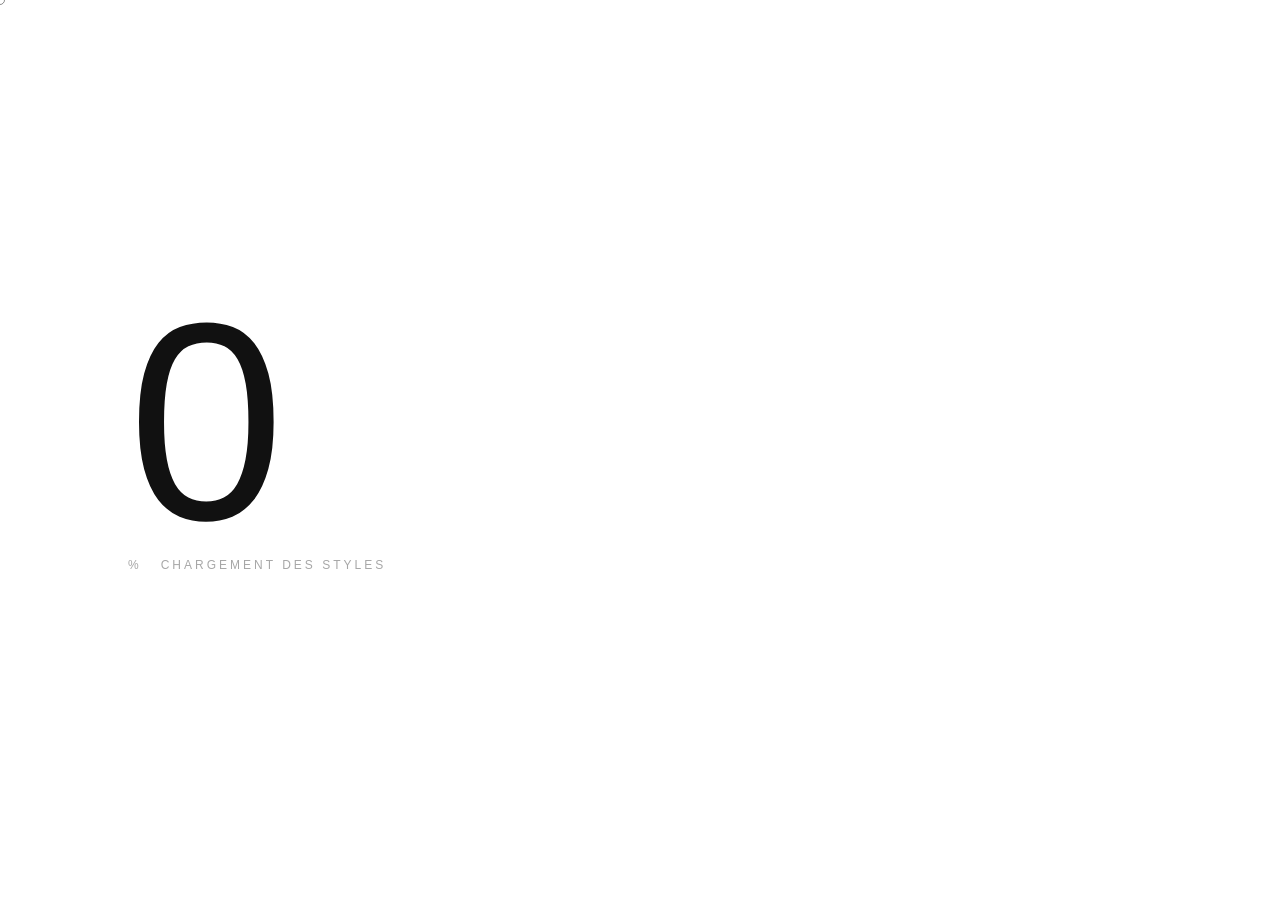
==== _backup_240626/index.html @ 52fded33 "Loading screen 3D : nœuds s'allument pendant preload, transition caméra, bokeh progressif, nettoyage" ====
<!DOCTYPE html>
<html lang="fr">
<head>
  <meta charset="UTF-8">
  <meta name="viewport" content="width=device-width, initial-scale=1.0">
  <title>Atlas du Graphisme</title>
  <link rel="stylesheet" href="style.css">
</head>
<body>

  <div id="ls">
    <div id="ls-pct">0</div>
    <div id="ls-label">%&nbsp;&nbsp;&nbsp;Chargement des styles</div>
    <div id="ls-nom"></div>
  </div>

  <button id="btn-mute" title="Son ambiant">♫</button>
  <button id="btn-theme" title="Thème">&#9680;</button>
  <div id="cursor"></div>
  <div id="bg-typo"><span></span></div>
  <div id="title">Atlas du Graphisme</div>
  <div id="hint">Drag pour orbiter &nbsp;·&nbsp; Scroll pour zoomer &nbsp;·&nbsp; Clic pour explorer</div>
  <div id="nav-dots"></div>
  <div id="labels"></div>
  <div id="timeline">
    <div id="timeline-years"></div>
    <div id="timeline-line"></div>
    <div id="timeline-dots"></div>
    <div id="timeline-marker"><span id="timeline-marker-year"></span><span id="timeline-marker-nom"></span></div>
  </div>

  <div id="lightbox">
    <button id="lb-close">&times;</button>
    <button id="lb-prev">&#8249;</button>
    <img id="lb-img" src="" alt="">
    <button id="lb-next">&#8250;</button>
    <div id="lb-counter"></div>
  </div>

  <script type="importmap">
  {
    "imports": {
      "three": "https://cdn.jsdelivr.net/npm/three@0.165.0/build/three.module.js",
      "three/addons/": "https://cdn.jsdelivr.net/npm/three@0.165.0/examples/jsm/"
    }
  }
  </script>

  <script type="module">
  import * as THREE from 'three';
  import { EffectComposer }  from 'three/addons/postprocessing/EffectComposer.js';
  import { RenderPass }       from 'three/addons/postprocessing/RenderPass.js';
  import { BokehPass }        from 'three/addons/postprocessing/BokehPass.js';
  import { OutputPass }       from 'three/addons/postprocessing/OutputPass.js';
  import { OrbitControls }    from 'three/addons/controls/OrbitControls.js';
  import { CSS3DRenderer, CSS3DObject } from 'three/addons/renderers/CSS3DRenderer.js';

  // ─────────────────────────────────────────────────────────────────
  // DATA — chargée depuis l'API REST
  // Fallback hardcodé utilisé si l'API est inaccessible
  // ─────────────────────────────────────────────────────────────────

  const FALLBACK_CONTENT = {
    'arts-crafts':    { artistes: ['William Morris','Walter Crane','Charles Voysey'],       principes: "Organic motifs, medieval inspiration, decorative typography, rejection of industry." },
    'art-nouveau':    { artistes: ['Alphonse Mucha','Hector Guimard','Gustav Klimt'],       principes: 'Sinuous lines, floral motifs, soft colours, ornate typography.' },
    'futurisme':      { artistes: ['Umberto Boccioni','Giacomo Balla','Filippo Marinetti'], principes: 'Dynamic diagonals, speed lines, fragmented forms, aggressive typography.' },
    'constructivisme':{ artistes: ['El Lissitzky','Alexander Rodchenko','Varvara Stepanova'],principes: 'Red & black, geometric forms, photomontage, propaganda function.' },
    'de-stijl':       { artistes: ['Piet Mondrian','Theo van Doesburg','Gerrit Rietveld'],  principes: 'Primary colours only, horizontal/vertical lines, reduction to essence.' },
    'bauhaus':        { artistes: ['Herbert Bayer','László Moholy-Nagy','Paul Klee','Wassily Kandinsky'], principes: 'Grid, pure geometry, primary colours, sans-serif, form follows function.' },
    'art-deco':       { artistes: ['A.M. Cassandre','Paul Colin','Erté'],                  principes: 'Geometric luxury, symmetry, bold contrast, streamline shapes, rich materials.' },
    'surrealisme':    { artistes: ['Salvador Dalí','René Magritte','Max Ernst','Man Ray'],  principes: 'Dream imagery, unexpected juxtapositions, automatism, subconscious symbolism.' },
    'style-suisse':   { artistes: ['Josef Müller-Brockmann','Armin Hofmann','Emil Ruder','Max Bill'], principes: 'Mathematical grid, Helvetica, photography, generous whitespace, clear hierarchy.' },
    'pop-art':        { artistes: ['Andy Warhol','Roy Lichtenstein','Richard Hamilton'],    principes: 'Saturated colours, Ben-Day dots, thick outlines, everyday subjects, repetition.' },
    'vernacular':     { artistes: ['Milton Glaser','Seymour Chwast','Push Pin Studios'],    principes: 'Eclectic historical references, illustration, humour, emotional directness.' },
    'psychedelique':  { artistes: ['Wes Wilson','Victor Moscoso','Rick Griffin'],           principes: 'Acid colours, warped type, biomorphic shapes, extreme saturation.' },
    'new-wave-typo':  { artistes: ['Wolfgang Weingart','April Greiman','Dan Friedman'],     principes: 'Type as texture, layering, diagonal compositions, deliberate imperfection.' },
    'pixel-art':      { artistes: ['Shigeru Miyamoto','Paul Robertson','Mark Ferrari'],     principes: 'Pixel grid, limited palette, dithering, intentional aliasing.' },
    'postmodernisme': { artistes: ['Wolfgang Weingart','David Carson','Paula Scher','Neville Brody'], principes: 'Layering, mixed typefaces, grid deconstruction, collage, excess, irony.' },
    'memphis':        { artistes: ['Ettore Sottsass','Nathalie Du Pasquier','George Sowden'],principes: 'Bold patterns, clashing colours, playful geometry, anti-functionalism.' },
    'grunge':         { artistes: ['David Carson','Barry Deck','Ed Fella'],                 principes: 'Distressed type, raw textures, photocopier aesthetic, apparent chaos.' },
    'y2k':            { artistes: ['Designers Republic','Joshua Davis'],                    principes: 'Chrome, gradients, lens flare, translucency, techno-optimism.' },
    'skeuomorphisme': { artistes: ['Susan Kare','Jonathan Ive (pre-iOS 7)'],               principes: 'Realistic textures, drop shadows, bevels, real-world metaphors.' },
    'flat-design':    { artistes: ['Jonathan Ive (Apple)','Material Design — Google'],      principes: 'Flat colours, no shadows, geometric icons, bold sans-serif, generous space.' },
    'vaporwave':      { artistes: ['Macintosh Plus','Saint Pepsi','James Ferraro'],         principes: 'Pastel neons, glitch, Roman busts, retro 3D, nostalgic digital.' },
    'brutalisme-web': { artistes: ['Pascal Deville','Hass & Hahn'],                        principes: 'Raw HTML feel, visible structure, system fonts, uncomfortable contrast.' },
  };

  // mapApiData : ajouter niveau
  function mapApiData(apiData) {
    const courants = apiData.map(c => {
      const fb = FALLBACK_CONTENT[c.slug] || {};
      const debut = c.periode?.debut;
      const fin   = c.periode?.fin;
      const periodeStr = debut
        ? (fin ? `${debut} – ${fin}` : `${debut} – présent`)
        : (fb.periode || '');
      return {
        id:          c.slug,
        nom:         c.nom,
        periode:     periodeStr,
        couleur:     c.da?.couleur   || '#888888',
        typographie: c.da?.typo      || '"Helvetica Neue", sans-serif',
        description: c.description_longue || c.description_courte || fb.description || '',
        mots_cles:   (c.mots_cles?.length ? c.mots_cles : fb.mots_cles) || [],
        artistes:    c.artistes   || [],
        principes:   c.key_points || '',
        images:      c.images || [],
        image:       (c.images || [])[0] || null,
        position:    new THREE.Vector3(c.position.x * 1.8, c.position.y * 1.8, c.position.z * 1.58),
        niveau:      c.niveau || 1,
      };
    });

    const edges = [];
    apiData.forEach(c => {
      (c.relations || []).forEach(r => {
        edges.push({ from: c.slug, to: r.cible });
      });
    });

    return { courants, edges };
  }

  // ─────────────────────────────────────────────────────────────────
  // LOADING SCREEN
  // ─────────────────────────────────────────────────────────────────

  const lsEl    = document.getElementById('ls');
  const lsPctEl = document.getElementById('ls-pct');
  const lsNomEl = document.getElementById('ls-nom');
  let   lsProgress = 0;

  // Appliquer le thème mémorisé au loading screen immédiatement
  if (localStorage.getItem('atlas-theme') === 'dark') lsEl.classList.add('dark');

  function setProgress(pct, nom) {
    lsProgress = Math.min(100, Math.round(pct));
    lsPctEl.textContent = lsProgress;
    if (nom !== undefined) {
      lsNomEl.style.opacity = '0';
      setTimeout(() => { lsNomEl.textContent = nom; lsNomEl.style.opacity = '1'; }, 250);
    }
  }

  function hideLoadingScreen(onDone) {
    setProgress(100);
    setTimeout(() => {
      lsEl.classList.add('hidden');
      setTimeout(() => { lsEl.style.display = 'none'; if (onDone) onDone(); }, 900);
    }, 300);
  }

  // Chargement API avec fallback hardcodé minimal
  setProgress(5);
  let _apiData;
  try {
    const res = await fetch('api/courants.php');
    if (!res.ok) throw new Error(`HTTP ${res.status}`);
    _apiData = await res.json();
  } catch (err) {
    console.warn('API inaccessible, mode dégradé :', err.message);
    _apiData = null;
  }
  setProgress(20);

  // Si API KO → on construit un jeu minimal depuis FALLBACK_CONTENT
  // (positions réelles en dur, indispensables pour la 3D)
  const FALLBACK_POSITIONS = {
    'arts-crafts':   [-3, 0.5, 2],   'art-nouveau':   [3, 1, 0],
    'bauhaus':       [0, 0, -4],      'style-suisse':  [-2, -0.5, -8],
    'pop-art':       [4, 1, -7],      'psychedelique': [5, 2, -10],
    'postmodernisme':[2, -1, -13],    'grunge':        [-3, -1.5, -16],
    'flat-design':   [0, 0, -20],     'pixel-art':     [-5, 1.5, -11],
  };
  const FALLBACK_DA = {
    'arts-crafts':   ['#c9a84c','"Georgia", serif'],
    'art-nouveau':   ['#7aab6e','"Palatino Linotype", serif'],
    'bauhaus':       ['#e63946','"Helvetica Neue", sans-serif'],
    'style-suisse':  ['#1d6fa4','"Helvetica Neue", sans-serif'],
    'pop-art':       ['#ffb703','"Impact", sans-serif'],
    'psychedelique': ['#9b5de5','"Trebuchet MS", cursive'],
    'postmodernisme':['#f72585','"Times New Roman", serif'],
    'grunge':        ['#c49a6c','"Courier New", monospace'],
    'flat-design':   ['#00b4d8','"Segoe UI", sans-serif'],
    'pixel-art':     ['#06d6a0','"Courier New", monospace'],
  };
  const FALLBACK_EDGES = [
    ['arts-crafts','art-nouveau'],['arts-crafts','bauhaus'],['art-nouveau','bauhaus'],
    ['bauhaus','style-suisse'],['bauhaus','pop-art'],['bauhaus','pixel-art'],
    ['style-suisse','postmodernisme'],['style-suisse','flat-design'],
    ['pop-art','psychedelique'],['pop-art','postmodernisme'],
    ['psychedelique','postmodernisme'],['postmodernisme','grunge'],
    ['grunge','flat-design'],['postmodernisme','flat-design'],
  ];

  let courants, edges;
  if (_apiData) {
    ({ courants, edges } = mapApiData(_apiData));
  } else {
    courants = Object.entries(FALLBACK_CONTENT).map(([slug, fb]) => {
      const [px, py, pz] = FALLBACK_POSITIONS[slug] || [0,0,0];
      const [couleur, typo] = FALLBACK_DA[slug] || ['#888','sans-serif'];
      return { id: slug, nom: slug, periode: fb.periode, couleur, typographie: typo,
               description: fb.description, mots_cles: fb.mots_cles || [], artistes: fb.artistes,
               principes: fb.principes, images: [], image: null, position: new THREE.Vector3(px, py, pz) };
    });
    edges = FALLBACK_EDGES.map(([from, to]) => ({ from, to }));
  }

  // Preload image_1 de chaque courant — progression 20→65%
  const imageTargets = courants.map(c => ({ nom: c.nom, url: (c.images || [])[0] || null })).filter(t => t.url);
  const imgTotal = imageTargets.length || 1;
  await Promise.all(imageTargets.map((t, i) => new Promise(resolve => {
    const img = new Image();
    img.onload = img.onerror = () => {
      setProgress(20 + ((i + 1) / imgTotal) * 45, t.nom.toUpperCase());
      resolve();
    };
    img.src = t.url;
  })));

  // Preload fichiers audio (ArrayBuffer) — progression 65→100%
  // Stockés dans eraAudioCache pour lecture instantanée au premier clic
  const ERA_FILES = [
    'sounds/1880.wav','sounds/1900.mp3','sounds/1910.mp3','sounds/1930.wav',
    'sounds/1940.mp3','sounds/1950.mp3','sounds/1960.mp3','sounds/1970.mp3',
    'sounds/1980.wav','sounds/1990.wav','sounds/2000.mp3','sounds/2010.wav',
  ];
  const eraAudioCache = {};
  const audioTotal = ERA_FILES.length;
  await Promise.all(ERA_FILES.map((file, i) => {
    const label = file.replace('sounds/', '').replace(/\.\w+$/, '');
    return fetch(file)
      .then(r => r.arrayBuffer())
      .then(ab => {
        eraAudioCache[file] = ab; // ArrayBuffer — sera décodé au premier usage
        setProgress(65 + ((i + 1) / audioTotal) * 35, label);
      })
      .catch(() => setProgress(65 + ((i + 1) / audioTotal) * 35, label));
  }));

  // ─────────────────────────────────────────────────────────────────
  // RENDERER
  // ─────────────────────────────────────────────────────────────────

  const renderer = new THREE.WebGLRenderer({ antialias: true });
  renderer.setPixelRatio(Math.min(window.devicePixelRatio, 2));
  renderer.setSize(window.innerWidth, window.innerHeight);
  renderer.toneMapping = THREE.NoToneMapping;
  renderer.toneMappingExposure = 1;
  document.body.prepend(renderer.domElement);

  const scene = new THREE.Scene();
  scene.background = new THREE.Color(0xffffff);
  scene.fog = new THREE.FogExp2(0xffffff, 0.0093);

  const camera = new THREE.PerspectiveCamera(60, window.innerWidth / window.innerHeight, 0.1, 200);
  camera.position.set(6.75, 5.25, 24.75);

  // ─────────────────────────────────────────────────────────────────
  // ORBIT CONTROLS
  // ─────────────────────────────────────────────────────────────────

  const controls = new OrbitControls(camera, renderer.domElement);
  controls.enableDamping    = true;
  controls.dampingFactor    = 0.06;
  controls.enablePan        = false;
  controls.minDistance      = 2.25;
  controls.maxDistance      = 67;
  controls.autoRotate       = true;
  controls.autoRotateSpeed  = 0.25;
  controls.target.set(0, 0, -9.75);
  controls.update();

  const lerpTarget = new THREE.Vector3(0, 0, -9.75);

  // ─────────────────────────────────────────────────────────────────
  // CSS3D RENDERER (floating image cards)
  // ─────────────────────────────────────────────────────────────────

  const cssRenderer = new CSS3DRenderer();
  cssRenderer.setSize(window.innerWidth, window.innerHeight);
  Object.assign(cssRenderer.domElement.style, {
    position: 'fixed', top: '0', left: '0', pointerEvents: 'none', zIndex: '2'
  });
  document.body.appendChild(cssRenderer.domElement);
  const cssScene = new THREE.Scene();

  // Positions relatives au nœud, tailles en px (CARD_SCALE = 1 unit / 110px)
  const CARD_SCALE = 1 / 110;
  const CARD_OFFSETS = [
    { dx:  1.8,  dy:  0.35, dz:  0.2,  ry: -18, w: 300, h: 190, type: 'image' },
    { dx: -2.2,  dy:  0.6,  dz: -0.3,  ry:  16, w: 185, h: 260, type: 'image' },
    { dx:  0.5,  dy: -1.0,  dz:  0.8,  ry:  -7, w: 250, h: 155, type: 'image' },
    { dx: -0.9,  dy:  1.3,  dz: -1.6,  ry:  12, w: 220, h: 145, type: 'image' },
    { dx:  4.1,  dy: -0.6,  dz: -0.5,  ry: -24, w: 210, h: 290, type: 'image' },
    { dx: -1.8,  dy: -0.9,  dz:  0.35, ry:   0, w: 338, h: 411, type: 'info', res: 3 },
  ];
  let floatingCards = [];
  let cardHitPlanes = [];

  // ─────────────────────────────────────────────────────────────────
  // POST-PROCESSING
  // ─────────────────────────────────────────────────────────────────

  const composer = new EffectComposer(renderer);
  composer.addPass(new RenderPass(scene, camera));

  const bokehPass = new BokehPass(scene, camera, {
    focus:   12.0,
    aperture: 0.0015,
    maxblur:  0.008
  });
  composer.addPass(bokehPass);
  composer.addPass(new OutputPass());

  // ─────────────────────────────────────────────────────────────────
  // NODES
  // ─────────────────────────────────────────────────────────────────

  const nodeMap     = {};
  const nodeMeshes  = [];
  const ringMeshes  = [];

  const nodeGeoN1    = new THREE.BoxGeometry(0.175, 0.175, 0.175);
  const nodeGeoN2    = new THREE.SphereGeometry(0.09, 12, 8);
  const COLOR_DEFAULT = new THREE.Color(0x444444);
  const COLOR_N2      = new THREE.Color(0x666666);
  const COLOR_ACTIVE  = new THREE.Color(0x111111);

  let activeNodeMesh = null;

  courants.forEach(c => {
    const isN2 = c.niveau === 2;
    const geo  = isN2 ? nodeGeoN2 : nodeGeoN1;
    const mat  = new THREE.MeshBasicMaterial({ color: isN2 ? COLOR_N2.clone() : COLOR_DEFAULT.clone(), transparent: true, opacity: 0 });
    const mesh = new THREE.Mesh(geo, mat);
    mesh.position.copy(c.position);
    mesh.scale.setScalar(0);
    mesh.userData = c;
    scene.add(mesh);
    nodeMap[c.id] = mesh;
    nodeMeshes.push(mesh);

    const rInner = isN2 ? 0.10 : 0.17;
    const rOuter = isN2 ? 0.13 : 0.21;
    const ringGeo = new THREE.RingGeometry(rInner, rOuter, 40);
    const ringMat = new THREE.MeshBasicMaterial({ color: new THREE.Color(0x111111), transparent: true, opacity: 0, side: THREE.DoubleSide });
    const ring    = new THREE.Mesh(ringGeo, ringMat);
    ring.position.copy(c.position);
    scene.add(ring);
    ringMeshes.push(ring);
  });

  // ─────────────────────────────────────────────────────────────────
  // EDGES
  // ─────────────────────────────────────────────────────────────────

  const edgeMeshes = [];
  edges.forEach(e => {
    const a = nodeMap[e.from];
    const b = nodeMap[e.to];
    if (!a || !b) return;
    const isSubEdge = a.userData.niveau === 2 || b.userData.niveau === 2;
    const mid = a.position.clone().lerp(b.position, 0.5)
      .add(new THREE.Vector3((Math.random() - 0.5) * 1.8, (Math.random() - 0.5) * 1.2, 0));
    const curve   = new THREE.QuadraticBezierCurve3(a.position, mid, b.position);
    const tubeGeo = new THREE.TubeGeometry(curve, 24, isSubEdge ? 0.006 : 0.012, 6, false);
    const targetOpacity = isSubEdge ? 0.25 : 0.5;
    const tubeMat = new THREE.MeshBasicMaterial({ color: 0x888888, transparent: true, opacity: 0 });
    const edgeMesh = new THREE.Mesh(tubeGeo, tubeMat);
    edgeMesh.userData.targetOpacity = targetOpacity;
    scene.add(edgeMesh);
    edgeMeshes.push(edgeMesh);
  });

  // ─────────────────────────────────────────────────────────────────
  // PARTICLES
  // ─────────────────────────────────────────────────────────────────

  const pCount = 8000;
  const pPos   = new Float32Array(pCount * 3);
  for (let i = 0; i < pCount; i++) {
    pPos[i * 3]     = (Math.random() - 0.5) * 100;
    pPos[i * 3 + 1] = (Math.random() - 0.5) * 70;
    pPos[i * 3 + 2] = (Math.random() - 0.5) * 100;
  }

  const pGeo = new THREE.BufferGeometry();
  pGeo.setAttribute('position', new THREE.BufferAttribute(pPos, 3));
  const pMat = new THREE.PointsMaterial({
    color: 0x555555,
    size: 0.09,
    transparent: true,
    opacity: 0,
    sizeAttenuation: true
  });
  scene.add(new THREE.Points(pGeo, pMat));

  // ─────────────────────────────────────────────────────────────────
  // LABELS
  // ─────────────────────────────────────────────────────────────────

  const labelContainer = document.getElementById('labels');
  const labelEls = [];

  courants.forEach(c => {
    const el = document.createElement('div');
    el.className = 'label3d';
    const year = c.periode ? c.periode.split('–')[0].trim() : null;
    el.textContent = year ? `${c.nom} · ${year}` : c.nom;
    el.style.fontFamily = c.typographie;
    labelContainer.appendChild(el);
    labelEls.push({ el, c });
  });

  function updateLabels() {
    labelEls.forEach(({ el, c }) => {
      const pos = c.position.clone().project(camera);
      if (pos.z > 1) { el.style.opacity = 0; return; }
      const x = (pos.x * 0.5 + 0.5) * window.innerWidth;
      const y = (-pos.y * 0.5 + 0.5) * window.innerHeight;
      el.style.left = x + 'px';
      el.style.top  = (y + 20) + 'px';
      const dist = camera.position.distanceTo(c.position);
      const isActive = activeNodeMesh && activeNodeMesh.userData.id === c.id;
      let opacity;
      if (isActive) {
        opacity = 0.85;
      } else if (c.niveau === 2) {
        opacity = Math.max(0, Math.min(0.55, 1 - (dist - 2) / 8));
      } else {
        // Niveau 1 : toujours lisible, min 0.22
        opacity = Math.max(0.22, Math.min(0.75, 1 - (dist - 3) / 18));
      }
      el.style.opacity = opacity;
      el.style.fontWeight = isActive ? '600' : '';
    });
  }

  // ─────────────────────────────────────────────────────────────────
  // NAV DOTS
  // ─────────────────────────────────────────────────────────────────

  const navDotsEl = document.getElementById('nav-dots');
  courants.forEach((c, i) => {
    const dot = document.createElement('div');
    dot.className = 'nav-dot';
    dot.title = c.nom;
    dot.addEventListener('click', () => { navigateTo(c, nodeMap[c.id]); });
    navDotsEl.appendChild(dot);
  });

  function updateNavDots() {
    let closest = 0, minD = Infinity;
    courants.forEach((c, i) => {
      const d = camera.position.distanceTo(c.position);
      if (d < minD) { minD = d; closest = i; }
    });
    navDotsEl.querySelectorAll('.nav-dot').forEach((dot, i) => {
      dot.classList.toggle('active', i === closest);
    });
  }

  // ─────────────────────────────────────────────────────────────────
  // MINI TIMELINE
  // ─────────────────────────────────────────────────────────────────

  const TL_MIN = 1880, TL_MAX = 2025;
  const tlPct  = y => ((y - TL_MIN) / (TL_MAX - TL_MIN)) * 100;

  const tlYearsEl  = document.getElementById('timeline-years');
  const tlDotsEl   = document.getElementById('timeline-dots');
  const tlMarkerEl = document.getElementById('timeline-marker');
  const tlYearLbl  = document.getElementById('timeline-marker-year');
  const tlNomLbl   = document.getElementById('timeline-marker-nom');

  [1880, 1900, 1920, 1940, 1960, 1980, 2000, 2020].forEach(y => {
    const el = document.createElement('span');
    el.className = 'tl-year';
    el.style.left = tlPct(y) + '%';
    el.textContent = y;
    tlYearsEl.appendChild(el);
  });

  const tlDotMap = {};
  courants.forEach(c => {
    const year = c.periode ? parseInt(c.periode.match(/(\d{4})/)?.[1]) : null;
    if (!year) return;
    const dot = document.createElement('div');
    dot.className = 'tl-dot' + (c.niveau === 2 ? ' sub' : '');
    dot.style.left = tlPct(year) + '%';
    dot.title = `${c.nom} · ${year}`;
    dot.addEventListener('click', () => navigateTo(c, nodeMap[c.id]));
    tlDotsEl.appendChild(dot);
    tlDotMap[c.id] = { dot, year };
  });
  // ─────────────────────────────────────────────────────────────────

  function spawnFloatingCards(c) {
    clearFloatingCards();
    const pos  = c.position;
    const imgs = c.images || [];
    // Orientation de la carte info vers la caméra (yaw uniquement)
    const toCam = camera.position.clone().sub(pos).normalize();
    const camRy = Math.atan2(toCam.x, toCam.z);

    CARD_OFFSETS.forEach((off, i) => {
      const el = document.createElement('div');
      el.className = 'float-card';
      el.style.width  = off.w + 'px';

      if (off.type === 'info') {
        el.style.pointerEvents = 'auto';
        const fic = document.createElement('div');
        fic.className = 'float-info-card';
        fic.style.borderLeftColor = c.couleur;
        const artistesHtml = (c.artistes?.length)
          ? `<div class="fic-label">Artistes</div><div class="fic-artistes">${c.artistes.map(a => `<div>${a}</div>`).join('')}</div>`
          : '';
        const principesHtml = c.principes
          ? `<div class="fic-label">Principes</div><div class="fic-principes">${c.principes}</div>`
          : '';
        fic.innerHTML = `
          <div class="fic-periode">${c.periode || ''}</div>
          <div class="fic-nom" style="font-family:${c.typographie};color:${c.couleur}">${c.nom}</div>
          <div class="fic-bar" style="background:${c.couleur}"></div>
          <div class="fic-desc">${c.description || ''}</div>
          ${artistesHtml}${principesHtml}
        `;
        el.appendChild(fic);
      } else {
        const src = imgs[i] || null;
        // Clics gérés via hit planes THREE.js (voir cardHitPlanes) — plus fiable que CSS3D hit-testing
        el.style.pointerEvents = 'none';
        if (src) {
          const img = document.createElement('img');
          img.src = src;
          el.appendChild(img);
        } else {
          el.style.height = off.h + 'px';
          const inner = document.createElement('div');
          inner.className = 'float-card-inner';
          inner.style.background = `linear-gradient(135deg, ${c.couleur}22 0%, ${c.couleur}07 100%)`;
          inner.style.border     = `1px solid ${c.couleur}30`;
          inner.style.width      = '100%';
          inner.style.height     = '100%';
          const lbl = document.createElement('span');
          lbl.style.cssText = `font-family:${c.typographie};font-size:${8+i}px;letter-spacing:0.45em;text-transform:uppercase;color:${c.couleur};opacity:0.35`;
          lbl.textContent = c.nom;
          inner.appendChild(lbl);
          el.appendChild(inner);
        }
      }

      const obj = new CSS3DObject(el);
      obj.position.set(pos.x + off.dx, pos.y + off.dy, pos.z + off.dz);
      obj.rotation.y    = off.type === 'info' ? camRy : camRy + off.ry * Math.PI / 180;
      obj.scale.setScalar(CARD_SCALE / (off.res || 1));
      obj.userData.baseY = pos.y + off.dy;
      obj.userData.baseX = pos.x + off.dx;
      obj.userData.phase = i * 1.5;
      obj.userData.ampY  = off.type === 'info' ? 0.025 : 0.06 + i * 0.015;
      cssScene.add(obj);
      floatingCards.push(obj);
      // Plan invisible THREE.js pour hit-testing fiable des image cards
      if (off.type !== 'info') {
        const planeGeo = new THREE.PlaneGeometry(off.w * CARD_SCALE, off.h * CARD_SCALE);
        const planeMat = new THREE.MeshBasicMaterial({ visible: false, side: THREE.DoubleSide });
        const plane = new THREE.Mesh(planeGeo, planeMat);
        plane.position.copy(obj.position);
        plane.rotation.y = obj.rotation.y;
        plane.userData.cardImages = imgs;
        plane.userData.cardIndex  = i;
        plane.userData.floatRef   = obj;
        scene.add(plane);
        cardHitPlanes.push(plane);
      }
      setTimeout(() => el.classList.add('visible'), 480 + i * 54);
    });
  }

  function clearFloatingCards() {
    floatingCards.forEach(obj => cssScene.remove(obj));
    floatingCards = [];
    cardHitPlanes.forEach(m => scene.remove(m));
    cardHitPlanes = [];
  }

  // ─────────────────────────────────────────────────────────────────
  // NAVIGATION
  // ─────────────────────────────────────────────────────────────────

  // Smooth orbit target + camera zoom
  const lerpCameraPos = new THREE.Vector3(4, 3, 14);
  let isZooming = false;

  const bgTypoSpan = document.querySelector('#bg-typo span');

  function navigateTo(c, mesh) {
    lerpTarget.copy(c.position);

    // Typo monumentale
    bgTypoSpan.style.fontFamily = c.typographie || 'inherit';
    bgTypoSpan.style.color      = c.couleur || '#111';
    bgTypoSpan.textContent      = c.nom;
    bgTypoSpan.style.opacity    = document.documentElement.dataset.theme === 'dark' ? '0.03' : '0.07';

    // Timeline
    const tlEntry = tlDotMap[c.id];
    if (tlEntry) {
      Object.values(tlDotMap).forEach(e => {
        e.dot.classList.remove('active');
        e.dot.style.background = '';
      });
      tlEntry.dot.classList.add('active');
      tlEntry.dot.style.background   = c.couleur || '#111';
      tlMarkerEl.style.left          = tlPct(tlEntry.year) + '%';
      tlMarkerEl.style.background    = c.couleur || 'rgba(0,0,0,0.35)';
      tlMarkerEl.style.opacity       = '1';
      tlYearLbl.textContent          = tlEntry.year;
      tlYearLbl.style.color          = c.couleur || 'rgba(0,0,0,0.45)';
      tlNomLbl.textContent           = c.nom;
      tlNomLbl.style.color           = c.couleur || 'rgba(0,0,0,0.35)';
    }

    // Désactiver le noeud précédent
    if (activeNodeMesh && activeNodeMesh !== mesh) {
      activeNodeMesh.material.color.set(COLOR_DEFAULT);
      const prevRing = ringMeshes[nodeMeshes.indexOf(activeNodeMesh)];
      if (prevRing) prevRing.material.opacity = 0;
    }

    // Activer le nouveau
    activeNodeMesh = mesh;
    mesh.material.color.set(c.couleur || COLOR_ACTIVE);
    const ring = ringMeshes[nodeMeshes.indexOf(mesh)];
    if (ring) {
      ring.material.color.set(c.couleur || COLOR_ACTIVE);
      ring.material.opacity = 0.2;
    }

    // Position caméra : approche stable — évite les angles extrêmes sur les sauts lointains
    const rawDir = camera.position.clone().sub(c.position);
    const dist   = rawDir.length();
    rawDir.normalize();
    const preferred = new THREE.Vector3(0.2, 0.4, 0.9).normalize();
    const blend     = dist > 8 ? 0.75 : 0.55;
    const finalDir  = rawDir.clone().lerp(preferred, blend).normalize();
    // Garantir une légère élévation — jamais sous le nœud
    if (finalDir.y < 0.15) { finalDir.y = 0.15; finalDir.normalize(); }
    const approachDist = 5.5;
    lerpCameraPos.copy(c.position).addScaledVector(finalDir, approachDist);
    isZooming = true;
    pendingCardCourant = c; // cartes spawnées une fois la caméra arrivée
    clearFloatingCards();   // vider immédiatement les cartes de la sélection précédente

    // ERA AUDIO
    if (audioStarted && !audioMuted) {
      const debutYear = c.periode ? parseInt(c.periode.match(/(\d{4})/)?.[1]) : null;
      if (debutYear) playEraAudio(getEraFile(debutYear));
    }
  }

  // ─────────────────────────────────────────────────────────────────
  // RAYCASTER
  // ─────────────────────────────────────────────────────────────────

  const raycaster    = new THREE.Raycaster();
  const mouse        = new THREE.Vector2();
  const cursorEl     = document.getElementById('cursor');
  let   cursorX = 0, cursorY = 0;

  // Curseur personnalisé
  window.addEventListener('mousemove', e => {
    cursorX = e.clientX;
    cursorY = e.clientY;
    cursorEl.style.left = cursorX + 'px';
    cursorEl.style.top  = cursorY + 'px';

    mouse.x = (e.clientX / window.innerWidth)  * 2 - 1;
    mouse.y = -(e.clientY / window.innerHeight) * 2 + 1;
    raycaster.setFromCamera(mouse, camera);
    const hits = raycaster.intersectObjects(nodeMeshes);
    if (hits.length > 0) {
      const col = hits[0].object.userData.couleur || '#111';
      cursorEl.style.width       = '16px';
      cursorEl.style.height      = '16px';
      cursorEl.style.background  = col;
      cursorEl.style.borderColor = col;
      cursorEl.style.opacity     = '0.85';
    } else {
      cursorEl.style.width       = '10px';
      cursorEl.style.height      = '10px';
      cursorEl.style.background  = 'transparent';
      cursorEl.style.borderColor = document.documentElement.dataset.theme === 'dark' ? 'rgba(255,255,255,0.45)' : 'rgba(0,0,0,0.5)';
      cursorEl.style.opacity     = '1';
    }
  });

  function addStopAutoRotate() {
    renderer.domElement.addEventListener('pointerdown', () => { controls.autoRotate = false; }, { once: true });
  }
  addStopAutoRotate();

  let pointerMoved = false;
  let pointerDownX = 0, pointerDownY = 0;
  window.addEventListener('pointerdown', e => { pointerMoved = false; pointerDownX = e.clientX; pointerDownY = e.clientY; });
  window.addEventListener('pointermove', e => {
    if (e.buttons > 0) {
      const dx = e.clientX - pointerDownX;
      const dy = e.clientY - pointerDownY;
      if (Math.sqrt(dx * dx + dy * dy) > 5) pointerMoved = true;
    }
  });

  window.addEventListener('click', e => {
    // Ignorer les clics sur les éléments UI (boutons, timeline, nav-dots)
    if (e.target.closest('#btn-mute, #btn-theme, #timeline, #nav-dots, #lightbox, #ls')) return;
    if (pointerMoved) return;
    mouse.x = (e.clientX / window.innerWidth)  * 2 - 1;
    mouse.y = -(e.clientY / window.innerHeight) * 2 + 1;
    raycaster.setFromCamera(mouse, camera);

    // Hit planes des image cards — plus fiable que CSS3D hit-testing
    const cardHits = raycaster.intersectObjects(cardHitPlanes);
    if (cardHits.length > 0) {
      const { cardImages, cardIndex } = cardHits[0].object.userData;
      openLightbox(cardImages, cardIndex);
      return;
    }

    const hits = raycaster.intersectObjects(nodeMeshes);
    if (hits.length > 0) {
      const mesh = hits[0].object;
      const c = mesh.userData;
      if (c && c.nom) { navigateTo(c, mesh); }
    } else {
      deselect();
    }
  });

  function deselect() {
    clearFloatingCards();
    pendingCardCourant = null;
    stopEraAudio();
    if (activeNodeMesh) {
      const isN2 = activeNodeMesh.userData.niveau === 2;
      activeNodeMesh.material.color.set(isN2 ? COLOR_N2 : COLOR_DEFAULT);
      const prevRing = ringMeshes[nodeMeshes.indexOf(activeNodeMesh)];
      if (prevRing) prevRing.material.opacity = 0;
      activeNodeMesh = null;
    }
    bgTypoSpan.style.opacity = '0';
    tlMarkerEl.style.opacity = '0';
    Object.values(tlDotMap).forEach(e => { e.dot.classList.remove('active'); e.dot.style.background = ''; });
  }

  function resetView() {
    clearFloatingCards();
    stopEraAudio();
    if (activeNodeMesh) {
      const isN2 = activeNodeMesh.userData.niveau === 2;
      activeNodeMesh.material.color.set(isN2 ? COLOR_N2 : COLOR_DEFAULT);
      const prevRing = ringMeshes[nodeMeshes.indexOf(activeNodeMesh)];
      if (prevRing) prevRing.material.opacity = 0;
      activeNodeMesh = null;
    }
    lerpTarget.set(0, 0, -9.75);
    lerpCameraPos.set(6.75, 5.25, 24.75);
    isZooming = true;
    controls.autoRotate = true;
    addStopAutoRotate();
    bgTypoSpan.style.opacity = '0';
    tlMarkerEl.style.opacity = '0';
    Object.values(tlDotMap).forEach(e => { e.dot.classList.remove('active'); e.dot.style.background = ''; });
  }

  window.addEventListener('keydown', e => {
    if (e.key === 'Escape') {
      if (lightboxEl.classList.contains('active')) { closeLightbox(); return; }
      deselect();
    }
    if (lightboxEl.classList.contains('active')) {
      if (e.key === 'ArrowLeft')  { lbPrev.click(); }
      if (e.key === 'ArrowRight') { lbNext.click(); }
    }
  });

  // ─────────────────────────────────────────────────────────────────
  // LIGHTBOX
  // ─────────────────────────────────────────────────────────────────

  let lbImages = [];
  let lbIndex  = 0;

  const lightboxEl = document.getElementById('lightbox');
  const lbImgEl    = document.getElementById('lb-img');
  const lbCounter  = document.getElementById('lb-counter');
  const lbClose    = document.getElementById('lb-close');
  const lbPrev     = document.getElementById('lb-prev');
  const lbNext     = document.getElementById('lb-next');

  function openLightbox(images, startIndex) {
    lbImages = (images || []).filter(Boolean);
    if (lbImages.length === 0) return;
    lbIndex = Math.min(startIndex, lbImages.length - 1);
    updateLbImage();
    lightboxEl.classList.add('active');
  }

  function closeLightbox() {
    lightboxEl.classList.remove('active');
  }

  function updateLbImage() {
    lbImgEl.src = lbImages[lbIndex];
    lbCounter.textContent = lbImages.length > 1 ? `${lbIndex + 1}  /  ${lbImages.length}` : '';
    lbPrev.style.visibility = lbImages.length > 1 ? 'visible' : 'hidden';
    lbNext.style.visibility = lbImages.length > 1 ? 'visible' : 'hidden';
  }

  lbClose.addEventListener('click', closeLightbox);
  lightboxEl.addEventListener('click', e => { if (e.target === lightboxEl) closeLightbox(); });
  lbPrev.addEventListener('click', e => {
    e.stopPropagation();
    lbIndex = (lbIndex - 1 + lbImages.length) % lbImages.length;
    updateLbImage();
  });
  lbNext.addEventListener('click', e => {
    e.stopPropagation();
    lbIndex = (lbIndex + 1) % lbImages.length;
    updateLbImage();
  });

  // ─────────────────────────────────────────────────────────────────
  // DARK THEME
  // ─────────────────────────────────────────────────────────────────

  const THEME = {
    light: { bg: 0xffffff, fog: 0xffffff, node: 0x444444, nodeN2: 0x666666, tube: 0x555555, part: 0x444444 },
    dark:  { bg: 0x000000, fog: 0x000000, node: 0x2a2a2a, nodeN2: 0x3a3a3a, tube: 0x1a1a1a, part: 0x333333 },
  };

  function setTheme(isDark) {
    const t = isDark ? THEME.dark : THEME.light;
    document.documentElement.dataset.theme = isDark ? 'dark' : '';
    scene.background.set(t.bg);
    scene.fog.color.set(t.fog);
    COLOR_DEFAULT.set(t.node);
    COLOR_N2.set(t.nodeN2);
    nodeMeshes.forEach(mesh => {
      if (mesh !== activeNodeMesh) {
        mesh.material.color.set(mesh.userData.niveau === 2 ? t.nodeN2 : t.node);
      }
    });
    const tubeOpacityScale = isDark ? 0.45 : 1;
    edgeMeshes.forEach(m => {
      m.material.color.set(t.tube);
      m.material.opacity = m.userData.targetOpacity * tubeOpacityScale;
    });
    pMat.color.set(t.part);
    btnTheme.textContent = isDark ? '○' : '◐';
    localStorage.setItem('atlas-theme', isDark ? 'dark' : 'light');
  }

  const btnTheme = document.getElementById('btn-theme');
  btnTheme.addEventListener('click', () => {
    setTheme(document.documentElement.dataset.theme !== 'dark');
  });

  // Init depuis localStorage
  if (localStorage.getItem('atlas-theme') === 'dark') setTheme(true);

  // ─────────────────────────────────────────────────────────────────
  // AUDIO — contexte + mute (son par ère, pas de synthé global)
  // ─────────────────────────────────────────────────────────────────

  let audioCtx     = null;
  let audioStarted = false;
  let audioMuted   = false;
  const btnMute    = document.getElementById('btn-mute');

  function startAudio() {
    if (audioStarted) return;
    audioStarted = true;
    audioCtx = new (window.AudioContext || window.webkitAudioContext)();
    if (audioCtx.state === 'suspended') audioCtx.resume();
  }

  function toggleMute() {
    if (!audioStarted) startAudio(); // toujours démarrer si pas encore fait
    audioMuted = !audioMuted;
    if (eraGainNode) {
      eraGainNode.gain.linearRampToValueAtTime(
        audioMuted ? 0 : 0.65, audioCtx.currentTime + 0.6
      );
    }
    btnMute.classList.toggle('muted', audioMuted);
    btnMute.textContent = audioMuted ? '♪' : '♫';
  }

  btnMute.addEventListener('click', toggleMute);
  // Démarrer l'AudioContext sur tout premier clic dans la page
  document.addEventListener('pointerdown', () => {
    if (!audioStarted) startAudio();
  }, { once: true });

  // ─────────────────────────────────────────────────────────────────
  // ERA AUDIO — crossfade par tranche temporelle
  // ─────────────────────────────────────────────────────────────────

  const ERA_BUCKETS = [
    { from: 1850, to: 1900, file: 'sounds/1880.wav'  },
    { from: 1900, to: 1910, file: 'sounds/1900.mp3'  },
    { from: 1910, to: 1920, file: 'sounds/1910.mp3'  },
    { from: 1920, to: 1940, file: 'sounds/1930.wav'  }, // pas de fichier 1920
    { from: 1940, to: 1950, file: 'sounds/1940.mp3'  },
    { from: 1950, to: 1960, file: 'sounds/1950.mp3'  },
    { from: 1960, to: 1970, file: 'sounds/1960.mp3'  },
    { from: 1970, to: 1980, file: 'sounds/1970.mp3'  },
    { from: 1980, to: 1990, file: 'sounds/1980.wav'  },
    { from: 1990, to: 2000, file: 'sounds/1990.wav'  },
    { from: 2000, to: 2010, file: 'sounds/2000.mp3'  },
    { from: 2010, to: 2030, file: 'sounds/2010.wav'  },
  ];

  let eraSource      = null;
  let eraGainNode    = null;
  let currentEraFile = null;

  function getEraFile(debutYear) {
    const b = ERA_BUCKETS.find(e => debutYear >= e.from && debutYear < e.to);
    return b ? b.file : null;
  }

  async function loadEraBuffer(url) {
    if (eraAudioCache[url] instanceof AudioBuffer) return eraAudioCache[url];
    // Si préchargé comme ArrayBuffer, décoder maintenant
    if (eraAudioCache[url] instanceof ArrayBuffer) {
      const decoded = await audioCtx.decodeAudioData(eraAudioCache[url].slice(0));
      eraAudioCache[url] = decoded;
      return decoded;
    }
    // Fallback : fetch à la volée
    const res = await fetch(url);
    const ab  = await res.arrayBuffer();
    const decoded = await audioCtx.decodeAudioData(ab);
    eraAudioCache[url] = decoded;
    return decoded;
  }

  function stopEraAudio(duration = 1.8) {
    if (!eraGainNode || !audioCtx) return;
    currentEraFile = null;
    eraGainNode.gain.linearRampToValueAtTime(0, audioCtx.currentTime + duration);
    const g = eraGainNode, s = eraSource;
    setTimeout(() => { try { s?.stop(); } catch(e) {} }, (duration + 0.1) * 1000);
    eraGainNode = null; eraSource = null;
  }

  async function playEraAudio(file) {
    if (!audioCtx || audioMuted) return;
    if (file === currentEraFile) return;
    stopEraAudio(1.5);
    if (!file) return;
    currentEraFile = file;
    try {
      console.log('[era] loading:', file);
      const buffer = await loadEraBuffer(file);
      if (currentEraFile !== file) return; // changé pendant le chargement
      console.log('[era] playing:', file, 'duration:', buffer.duration.toFixed(1) + 's');
      eraGainNode = audioCtx.createGain();
      eraGainNode.gain.setValueAtTime(0, audioCtx.currentTime);
      eraGainNode.gain.linearRampToValueAtTime(0.65, audioCtx.currentTime + 2);
      eraGainNode.connect(audioCtx.destination);
      eraSource = audioCtx.createBufferSource();
      eraSource.buffer = buffer;
      eraSource.loop   = true;
      eraSource.connect(eraGainNode);
      eraSource.start();
    } catch(err) {
      console.warn('[era] load failed:', err);
      currentEraFile = null;
    }
  }

  // ─────────────────────────────────────────────────────────────────
  // INTRO ANIMATION
  // ─────────────────────────────────────────────────────────────────

  let introActive = false;
  const INTRO_DURATION     = 2.8;
  const INTRO_NODE_STAGGER = 1.6; // fenêtre totale de stagger des nœuds

  let pendingCardCourant = null; // courant en attente d'affichage de cartes

  // Masquer l'UI pendant l'intro
  document.getElementById('title').style.opacity    = '0';
  document.getElementById('hint').style.opacity     = '0';
  document.getElementById('timeline').style.opacity = '0';

  function tickIntro(elapsed) {
    // Nœuds : apparition staggerée
    courants.forEach((c, i) => {
      const mesh      = nodeMap[c.id];
      const nodeStart = 0.1 + (i / courants.length) * INTRO_NODE_STAGGER;
      const delta     = elapsed - nodeStart;
      if (delta <= 0) return;
      const p = Math.min(1, delta / 0.45);
      mesh.material.opacity = p;
      mesh.scale.setScalar(p < 1 ? 0.4 + p * 0.6 : 1);
    });

    // Arêtes : fade in global
    const edgeP = Math.min(1, Math.max(0, (elapsed - 0.8) / 1.2));
    edgeMeshes.forEach(m => { m.material.opacity = m.userData.targetOpacity * edgeP; });

    // Particules
    pMat.opacity = 0.8 * Math.min(1, Math.max(0, (elapsed - 0.6) / 1.5));

    // Fin de l'intro
    if (elapsed >= INTRO_DURATION) {
      introActive = false;
      courants.forEach(c => {
        nodeMap[c.id].material.opacity = 1;
        nodeMap[c.id].scale.setScalar(1);
      });
      edgeMeshes.forEach(m => { m.material.opacity = m.userData.targetOpacity; });
      pMat.opacity = 0.8;
      const titleEl    = document.getElementById('title');
      const hintEl     = document.getElementById('hint');
      const timelineEl = document.getElementById('timeline');
      titleEl.style.transition    = 'opacity 1s ease';
      hintEl.style.transition     = 'opacity 1s ease 0.4s';
      timelineEl.style.transition = 'opacity 1s ease 0.6s';
      titleEl.style.opacity    = '1';
      hintEl.style.opacity     = '1';
      timelineEl.style.opacity = '1';
    }
  }

  // ─────────────────────────────────────────────────────────────────
  // ANIMATE
  // ─────────────────────────────────────────────────────────────────

  const clock = new THREE.Clock();

  function animate() {
    requestAnimationFrame(animate);
    const t = clock.getElapsedTime();

    if (introActive) tickIntro(t);

    // Mise à jour focus Bokeh selon distance au nœud actif
    if (activeNodeMesh) {
      const dist = camera.position.distanceTo(activeNodeMesh.position);
      bokehPass.uniforms['focus'].value += (dist - bokehPass.uniforms['focus'].value) * 0.05;
    }
    // Zoom vers le noeud actif — cartes spawnées à l'arrivée
    if (isZooming) {
      camera.position.lerp(lerpCameraPos, 0.03);
      if (camera.position.distanceTo(lerpCameraPos) < 0.25) {
        isZooming = false;
        if (pendingCardCourant) {
          spawnFloatingCards(pendingCardCourant);
          pendingCardCourant = null;
        }
      }
    }

    // Smooth orbit target
    controls.target.lerp(lerpTarget, 0.05);
    controls.update();

    // Face rings toward camera
    ringMeshes.forEach(r => r.lookAt(camera.position));

    // Pulse uniquement sur le noeud actif (hors intro)
    if (!introActive) {
      nodeMeshes.forEach((m, i) => {
        if (m === activeNodeMesh) {
          const s = 1 + 0.1 * Math.sin(t * 2 + i * 0.9);
          m.scale.setScalar(s);
        } else {
          m.scale.setScalar(1);
        }
      });
    }

    // Float cards idle animation
    floatingCards.forEach(obj => {
      obj.position.y = obj.userData.baseY + Math.sin(t * 0.7 + obj.userData.phase) * obj.userData.ampY;
      obj.position.x = obj.userData.baseX + Math.sin(t * 0.4 + obj.userData.phase + 2) * obj.userData.ampY * 0.4;
    });
    // Sync hit planes avec l'animation flottante
    cardHitPlanes.forEach(plane => {
      const ref = plane.userData.floatRef;
      if (ref) { plane.position.x = ref.position.x; plane.position.y = ref.position.y; }
    });

    updateLabels();
    updateNavDots();
    composer.render();
    cssRenderer.render(cssScene, camera);
  }

  // Démarrer la scène 3D après le loading screen
  hideLoadingScreen(() => {
    clock.start(); // reset le clock pour que l'intro parte de 0
    introActive = true;
    animate();
  });

  // ─────────────────────────────────────────────────────────────────
  // RESIZE
  // ─────────────────────────────────────────────────────────────────

  window.addEventListener('resize', () => {
    camera.aspect = window.innerWidth / window.innerHeight;
    camera.updateProjectionMatrix();
    renderer.setSize(window.innerWidth, window.innerHeight);
    composer.setSize(window.innerWidth, window.innerHeight);
    cssRenderer.setSize(window.innerWidth, window.innerHeight);
  });

  </script>
</body>
</html>
---- _backup_240626/style.css ----
:root {
  --bg:       #fff;
  --fg:       #111;
  --fg-hi:    rgba(0,0,0,0.75);
  --fg-mid:   rgba(0,0,0,0.45);
  --fg-lo:    rgba(0,0,0,0.35);
  --fg-faint: rgba(0,0,0,0.22);
  --card-bg:  rgba(255,255,255,0.96);
  --lb-bg:    rgba(255,255,255,0.18);
}

[data-theme="dark"] {
  --bg:       #000;
  --fg:       #d0d0d0;
  --fg-hi:    rgba(255,255,255,0.75);
  --fg-mid:   rgba(255,255,255,0.45);
  --fg-lo:    rgba(255,255,255,0.28);
  --fg-faint: rgba(255,255,255,0.1);
  --card-bg:  rgba(10,10,10,0.97);
  --lb-bg:    rgba(0,0,0,0.55);
}

*, *::before, *::after { margin: 0; padding: 0; box-sizing: border-box; }

body {
  background: var(--bg);
  overflow: hidden;
  font-family: 'Helvetica Neue', Helvetica, Arial, sans-serif;
  color: var(--fg);
  cursor: none;
}

canvas { display: block; cursor: none; }

/* ── LOADING SCREEN ── */
#ls {
  position: fixed;
  inset: 0;
  background: #fff;
  z-index: 9999;
  display: flex;
  flex-direction: column;
  justify-content: center;
  padding: 0 10vw;
  transition: opacity 0.9s ease;
}
#ls.dark { background: #000; }
#ls.dark #ls-pct { color: #fff; }
#ls.dark #ls-label { color: rgba(255,255,255,0.35); }
#ls.dark #ls-nom { color: rgba(255,255,255,0.2); }
#ls.hidden { opacity: 0; pointer-events: none; }

#ls-pct {
  font-size: 22vw;
  font-weight: 100;
  line-height: 0.85;
  letter-spacing: -0.04em;
  color: #111;
  font-family: 'Helvetica Neue', Helvetica, Arial, sans-serif;
}
#ls-label {
  font-size: 12px;
  color: rgba(0,0,0,0.35);
  letter-spacing: 0.25em;
  text-transform: uppercase;
  margin-top: 16px;
}
#ls-nom {
  font-size: 11px;
  color: rgba(0,0,0,0.2);
  letter-spacing: 0.4em;
  text-transform: uppercase;
  margin-top: 10px;
  min-height: 16px;
  transition: opacity 0.3s ease;
}

/* ── MUTE ── */
#btn-mute {
  position: fixed;
  top: 36px;
  right: 40px;
  font-size: 20px;
  background: none;
  border: none;
  color: var(--fg-mid);
  opacity: 0.4;
  z-index: 10;
  transition: opacity 0.3s ease;
  padding: 0;
  line-height: 1;
}

#btn-mute:hover { opacity: 0.75; }
#btn-mute.muted  { opacity: 0.2; }

#btn-theme {
  position: fixed;
  top: 36px;
  right: 78px;
  font-size: 20px;
  background: none;
  border: none;
  color: var(--fg-mid);
  opacity: 0.4;
  z-index: 10;
  transition: opacity 0.3s ease;
  padding: 0;
  line-height: 1;
}
#btn-theme:hover { opacity: 0.75; }

/* ── CURSEUR ── */
#cursor {
  position: fixed;
  width: 10px;
  height: 10px;
  border-radius: 50%;
  border: 1.5px solid var(--fg-mid);
  background: transparent;
  pointer-events: none;
  z-index: 9999;
  transform: translate(-50%, -50%);
  transition: border-color 0.3s ease, background 0.3s ease, transform 0.15s ease, width 0.15s ease, height 0.15s ease;
  will-change: left, top;
}

/* ── BG TYPO ── */
#bg-typo {
  position: fixed;
  inset: 0;
  display: flex;
  align-items: flex-end;
  justify-content: center;
  pointer-events: none;
  z-index: 1;
  overflow: hidden;
}

#bg-typo span {
  font-size: 16vw;
  font-weight: 700;
  text-transform: uppercase;
  letter-spacing: -0.02em;
  white-space: nowrap;
  opacity: 0;
  color: var(--fg);
  transition: opacity 0.8s ease, color 1s ease;
  user-select: none;
  line-height: 1;
}

/* ── TITLE ── */
#title {
  position: fixed;
  top: 36px;
  left: 5%;
  transform: translateX(0);
  font-size: 12px;
  font-weight: 900;
  letter-spacing: 0;
  text-transform: uppercase;
  color: var(--fg-lo);
  pointer-events: none;
  z-index: 10;
}

#hint {
  position: fixed;
  top: 60px;
  left: 5%;
  transform: translateX(0);
  font-size: 9px;
  letter-spacing: 0.35em;
  text-transform: uppercase;
  color: var(--fg-faint);
  pointer-events: none;
  z-index: 10;
}

/* ── TIMELINE ── */
#timeline {
  position: fixed;
  bottom: 36px;
  left: 12%;
  right: 12%;
  height: 60px;
  pointer-events: none;
  z-index: 10;
}

#timeline-line {
  position: absolute;
  bottom: 20px;
  left: 0;
  right: 0;
  height: 1px;
  background: var(--fg-faint);
}

#timeline-years {
  position: absolute;
  bottom: 0;
  left: 0;
  right: 0;
}

.tl-year {
  position: absolute;
  font-size: 7px;
  letter-spacing: 0.28em;
  color: var(--fg-faint);
  transform: translateX(-50%);
  bottom: 0;
  user-select: none;
}

#timeline-dots {
  position: absolute;
  inset: 0;
  pointer-events: auto;
}

/* niveau 1 — sous la ligne */
.tl-dot {
  position: absolute;
  width: 7px;
  height: 7px;
  bottom: 12px;
  border-radius: 50%;
  background: var(--fg-faint);
  transform: translateX(-50%);
  transition: background 0.4s ease, transform 0.3s ease;
}

.tl-dot:hover {
  transform: translateX(-50%) scale(2.5);
  background: var(--fg-mid);
}

/* niveau 2 — au-dessus de la ligne */
.tl-dot.sub {
  width: 5px;
  height: 5px;
  bottom: 23px;
  opacity: 0.6;
}

.tl-dot.active {
  transform: translateX(-50%) scale(2.2);
}

#timeline-marker {
  position: absolute;
  bottom: 14px;
  width: 1px;
  height: 26px;
  background: var(--fg-lo);
  transform: translateX(-50%);
  opacity: 0;
  transition: left 0.65s cubic-bezier(0.25, 0.46, 0.45, 0.94), background 0.5s ease, opacity 0.4s ease;
}

#timeline-marker-year {
  position: absolute;
  top: -16px;
  left: 50%;
  transform: translateX(-50%);
  font-size: 7px;
  letter-spacing: 0.25em;
  white-space: nowrap;
  color: var(--fg-mid);
  transition: color 0.5s ease;
}

#timeline-marker-nom {
  position: absolute;
  top: calc(100% + 5px);
  left: 50%;
  transform: translateX(-50%);
  font-size: 7px;
  letter-spacing: 0.18em;
  white-space: nowrap;
  text-transform: uppercase;
  color: var(--fg-lo);
  transition: color 0.5s ease;
}

/* ── LIGHTBOX ── */
#lightbox {
  position: fixed;
  inset: 0;
  background: var(--lb-bg);
  backdrop-filter: blur(24px);
  -webkit-backdrop-filter: blur(24px);
  z-index: 500;
  display: flex;
  align-items: center;
  justify-content: center;
  opacity: 0;
  pointer-events: none;
  transition: opacity 0.3s ease;
}

#lightbox.active {
  opacity: 1;
  pointer-events: auto;
}

#lb-img {
  width: 80vw;
  height: 80vh;
  object-fit: contain;
  border-radius: 2px;
  display: block;
}

#lb-close {
  position: absolute;
  top: 32px;
  right: 40px;
  font-size: 28px;
  background: none;
  border: none;
  color: var(--fg-mid);
  line-height: 1;
  padding: 8px;
  transition: color 0.2s;
}

#lb-close:hover { color: var(--fg); }

#lb-prev, #lb-next {
  position: absolute;
  top: 50%;
  transform: translateY(-50%);
  font-size: 42px;
  background: none;
  border: none;
  color: var(--fg-lo);
  padding: 20px;
  transition: color 0.2s;
  line-height: 1;
}

#lb-prev { left: 32px; }
#lb-next { right: 32px; }
#lb-prev:hover, #lb-next:hover { color: var(--fg); }

#lb-counter {
  position: absolute;
  bottom: 32px;
  left: 50%;
  transform: translateX(-50%);
  font-size: 8px;
  letter-spacing: 0.35em;
  color: var(--fg-lo);
  text-transform: uppercase;
}

.nav-dot {
  width: 4px;
  height: 4px;
  border-radius: 50%;
  background: var(--fg-faint);
  cursor: pointer;
  transition: background 0.3s, transform 0.3s;
}

.nav-dot:hover { background: var(--fg-mid); }
.nav-dot.active { background: var(--fg); transform: scale(1.8); }

/* ── FLOAT INFO CARD ── */
.float-info-card {
  width: 100%;
  height: auto;
  box-sizing: border-box;
  background: var(--card-bg);
  border-left: 6px solid #888;
  padding: 36px 39px 30px;
  overflow: visible;
  display: flex;
  flex-direction: column;
}

.fic-periode {
  font-size: 16px;
  letter-spacing: 0.45em;
  text-transform: uppercase;
  color: var(--fg-lo);
  margin-bottom: 15px;
  flex-shrink: 0;
}

.fic-nom {
  font-size: 29px;
  font-weight: 300;
  line-height: 1.1;
  margin-bottom: 21px;
  letter-spacing: -0.01em;
  flex-shrink: 0;
}

.fic-bar {
  width: 42px;
  height: 6px;
  margin-bottom: 24px;
  flex-shrink: 0;
}

.fic-desc {
  font-size: 18px;
  line-height: 1.6;
  color: var(--fg-mid);
  margin-bottom: 21px;
  flex-shrink: 0;
}

.fic-label {
  font-size: 15px;
  letter-spacing: 0.4em;
  text-transform: uppercase;
  color: var(--fg-lo);
  margin-bottom: 12px;
  margin-top: 18px;
  flex-shrink: 0;
}

.fic-artistes {
  font-size: 16px;
  line-height: 1.8;
  color: var(--fg-mid);
  flex-shrink: 0;
}

.fic-principes {
  font-size: 16px;
  line-height: 1.6;
  color: var(--fg);
  font-style: normal;
  flex-shrink: 0;
}

/* ── LABELS 3D ── */
#labels {
  position: fixed;
  top: 0;
  left: 0;
  pointer-events: none;
  z-index: 5;
}

.label3d {
  position: absolute;
  font-size: 10px;
  letter-spacing: 0.3em;
  text-transform: uppercase;
  white-space: nowrap;
  transform: translateX(-50%);
  color: var(--fg-mid);
  transition: opacity 0.4s;
}

/* ── FLOATING CARDS ── */
.float-card {
  overflow: hidden;
  border-radius: 2px;
  opacity: 0;
  transform: scale(0.92);
  transition: opacity 0.36s ease, transform 0.36s ease;
  box-shadow: 0 6px 28px var(--fg-faint);
}

.float-card.visible { opacity: 1; transform: scale(1); }

.float-card img {
  width: 100%;
  height: auto;
  display: block;
  pointer-events: none;
  user-select: none;
}

.float-card-inner {
  width: 100%;
  height: 100%;
  display: flex;
  align-items: center;
  justify-content: center;
}
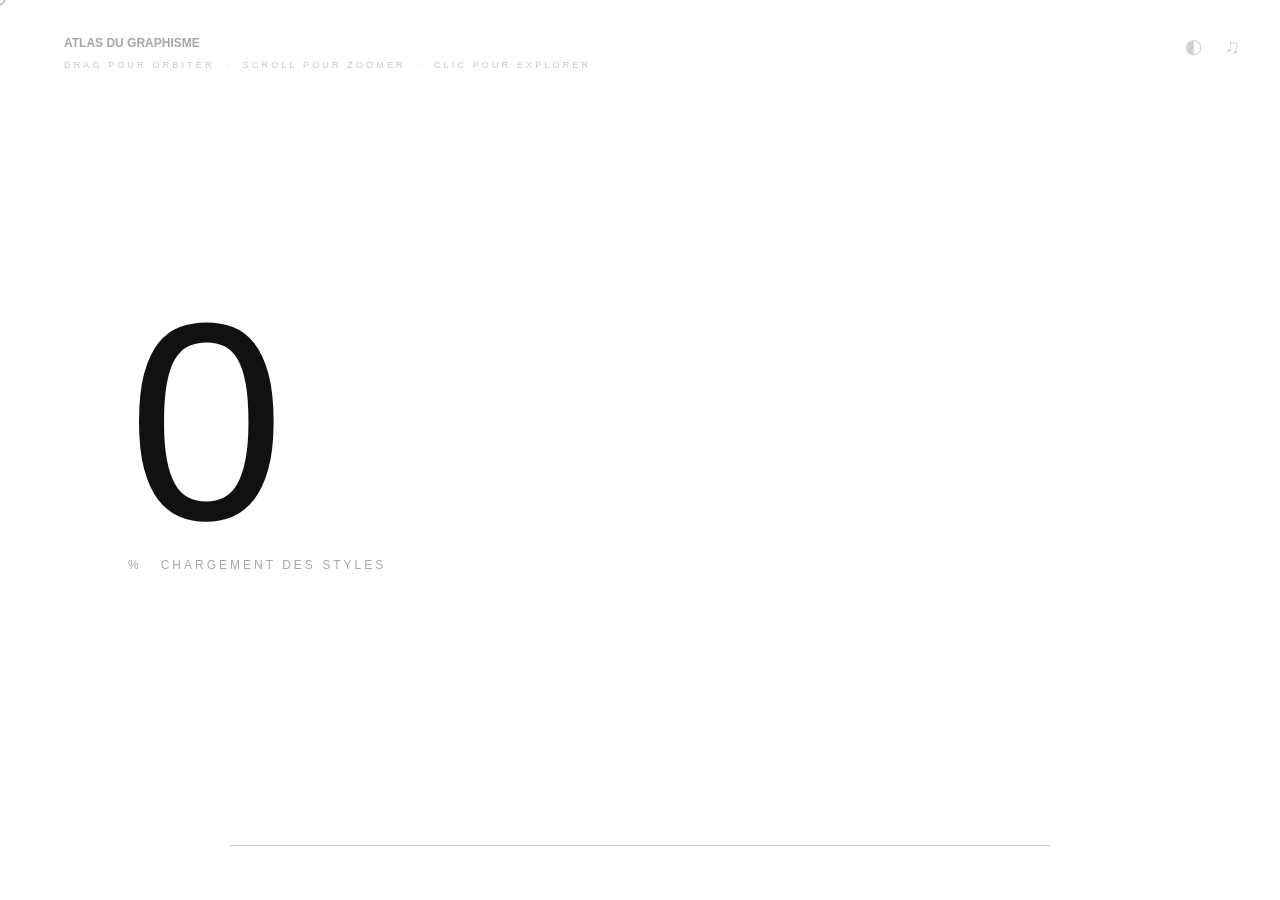
==== commit eed1de9b: "checkpoint: SOTD roadmap complete + backup prod 2026-06-26 - docs/sotd-roadmap.md : roadmap complete" ====
--- a/_backup_240626/index.html
+++ b/_backup_240626/index.html
@@ -26,7 +26,14 @@
     <div id="timeline-years"></div>
     <div id="timeline-line"></div>
     <div id="timeline-dots"></div>
-    <div id="timeline-marker"><span id="timeline-marker-year"></span><span id="timeline-marker-nom"></span></div>
+    <div id="timeline-marker"><span id="timeline-marker-year"></span><span id="timeline-marker-nom"></span><div id="tl-tab"><span id="tl-tab-year"></span><span class="tl-tab-sep"> · </span><span id="tl-tab-nom"></span><span id="tl-tab-arrow"><svg xmlns="http://www.w3.org/2000/svg" width="7" height="4" viewBox="0 0 9 6" fill="none" stroke="currentColor" stroke-width="1.8" stroke-linecap="round" stroke-linejoin="round"><polyline points="1,5 4.5,1 8,5"/></svg></span></div></div>
+  </div>
+
+  <div id="tl-tooltip">
+    <div id="tl-tooltip-inner">
+      <button id="tl-tooltip-close" title="Réduire"><svg xmlns="http://www.w3.org/2000/svg" width="11" height="7" viewBox="0 0 11 7" fill="none" stroke="currentColor" stroke-width="2" stroke-linecap="round" stroke-linejoin="round"><polyline points="1,1 5.5,6 10,1"/></svg></button>
+      <div id="tl-tooltip-scroll"></div>
+    </div>
   </div>
 
   <div id="lightbox">
@@ -150,7 +157,94 @@
     }, 300);
   }
 
-  // Chargement API avec fallback hardcodé minimal
+  // ─── THREE.JS INIT — scène active pendant le loading, nœuds apparaissent au fur et à mesure ───
+  const _isDark = localStorage.getItem('atlas-theme') === 'dark';
+  const CAM_START      = new THREE.Vector3(0, 35, 18);  // vue haute inclinée, up standard
+  const CAM_END        = new THREE.Vector3(6.75, 5.25, 24.75);
+  const CAM_LOOK_START = new THREE.Vector3(0, 0, -4.5);
+  const CAM_TRANS_DUR  = 2.0;
+
+  const renderer = new THREE.WebGLRenderer({ antialias: true });
+  renderer.setPixelRatio(Math.min(window.devicePixelRatio, 1.5));
+  renderer.setSize(window.innerWidth, window.innerHeight);
+  renderer.toneMapping = THREE.NoToneMapping;
+  renderer.toneMappingExposure = 1;
+  document.body.prepend(renderer.domElement);
+
+  const scene = new THREE.Scene();
+  scene.background = new THREE.Color(_isDark ? 0x000000 : 0xffffff);
+  scene.fog = null; // activé après la transition caméra
+
+  const camera = new THREE.PerspectiveCamera(60, window.innerWidth / window.innerHeight, 0.1, 200);
+  camera.position.copy(CAM_START);
+  camera.lookAt(CAM_LOOK_START);
+
+  const controls = new OrbitControls(camera, renderer.domElement);
+  controls.enableDamping   = true;
+  controls.dampingFactor   = 0.06;
+  controls.enablePan       = false;
+  controls.minDistance     = 2.25;
+  controls.maxDistance     = 67;
+  controls.autoRotate      = false;
+  controls.autoRotateSpeed = 0.25;
+  controls.enabled         = false;
+  controls.target.set(0, 0, -9.75);
+  controls.update();
+  const lerpTarget = new THREE.Vector3(0, 0, -9.75);
+
+  const cssRenderer = new CSS3DRenderer();
+  cssRenderer.setSize(window.innerWidth, window.innerHeight);
+  Object.assign(cssRenderer.domElement.style, {
+    position: 'fixed', top: '0', left: '0', pointerEvents: 'none', zIndex: '2'
+  });
+  document.body.appendChild(cssRenderer.domElement);
+  const cssScene = new THREE.Scene();
+
+  const CARD_SCALE = 1 / 110;
+  const CARD_OFFSETS = [
+    { dx:  1.8,  dy:  0.35, dz:  0.2,  ry: -18, w: 300, h: 190, type: 'image' },
+    { dx: -2.2,  dy:  0.6,  dz: -0.3,  ry:  16, w: 185, h: 260, type: 'image' },
+    { dx:  0.5,  dy: -1.0,  dz:  0.8,  ry:  -7, w: 250, h: 155, type: 'image' },
+    { dx: -0.9,  dy:  1.3,  dz: -1.6,  ry:  12, w: 220, h: 145, type: 'image' },
+    { dx:  4.6,  dy: -0.6,  dz: -0.5,  ry: -24, w: 210, h: 290, type: 'image' },
+    { dx: -2.7,  dy: -0.9,  dz:  0.35, ry:  -8, w: 235, h: 165, type: 'image' },
+  ];
+  let floatingCards = [];
+  let cardHitPlanes = [];
+
+  const composer = new EffectComposer(renderer);
+  composer.addPass(new RenderPass(scene, camera));
+  const bokehPass = new BokehPass(scene, camera, { focus: 50.0, aperture: 0.0003, maxblur: 0.004 });
+  composer.addPass(bokehPass);
+  composer.addPass(new OutputPass());
+
+  // Variables d’état partagées — déclarées avant animate() pour éviter le TDZ
+  let _frame = 0;
+  let nodeMap = {}, nodeMeshes = [], ringMeshes = [], edgeMeshes = [], pMat = null;
+  const nodeGeoN1     = new THREE.BoxGeometry(0.175, 0.175, 0.175);
+  const nodeGeoN2     = new THREE.SphereGeometry(0.09, 12, 8);
+  const COLOR_DEFAULT = new THREE.Color(0x444444);
+  const COLOR_N2      = new THREE.Color(0x666666);
+  const COLOR_ACTIVE  = new THREE.Color(0x111111);
+  let activeNodeMesh  = null;
+  let lerpCameraPos   = new THREE.Vector3(4, 3, 14);
+  let isZooming       = false;
+  let pendingCardCourant  = null;
+  let camTransition = false, camTransitionStart = 0;
+  let labelEls = [];       // peuplé après API fetch
+  let tlDotMap = {};       // peuplé après API fetch
+  let courants = [], edges = []; // peuplé après API fetch
+  let navDotsEl = null;          // peuplé après API fetch
+
+  document.getElementById('title').style.opacity    = '0';
+  document.getElementById('hint').style.opacity     = '0';
+  document.getElementById('timeline').style.opacity = '0';
+
+  const clock = new THREE.Clock();
+  clock.start();
+  animate(); // function declaration hoistée — scène vide au départ, se peuple après API
+
+  // ─── CHARGEMENT API ─────────────────────────────────────────────────
   setProgress(5);
   let _apiData;
   try {
@@ -193,7 +287,7 @@
     ['grunge','flat-design'],['postmodernisme','flat-design'],
   ];
 
-  let courants, edges;
+  // courants et edges sont déclarés dans le bloc init — on les assigne ici
   if (_apiData) {
     ({ courants, edges } = mapApiData(_apiData));
   } else {
@@ -207,24 +301,76 @@
     edges = FALLBACK_EDGES.map(([from, to]) => ({ from, to }));
   }
 
-  // Preload image_1 de chaque courant — progression 20→65%
-  const imageTargets = courants.map(c => ({ nom: c.nom, url: (c.images || [])[0] || null })).filter(t => t.url);
-  const imgTotal = imageTargets.length || 1;
-  await Promise.all(imageTargets.map((t, i) => new Promise(resolve => {
-    const img = new Image();
-    img.onload = img.onerror = () => {
-      setProgress(20 + ((i + 1) / imgTotal) * 45, t.nom.toUpperCase());
+  // ─── NŒUDS, ARÊTES, PARTICULES — créés dès que courants est disponible ───────────────
+  courants.forEach(c => {
+    const isN2 = c.niveau === 2;
+    const geo  = isN2 ? nodeGeoN2 : nodeGeoN1;
+    const mat  = new THREE.MeshBasicMaterial({ color: isN2 ? COLOR_N2.clone() : COLOR_DEFAULT.clone(), transparent: true, opacity: 0 });
+    const mesh = new THREE.Mesh(geo, mat);
+    mesh.position.copy(c.position);
+    mesh.scale.setScalar(1);
+    mesh.userData = c;
+    scene.add(mesh);
+    nodeMap[c.id] = mesh;
+    nodeMeshes.push(mesh);
+    const rInner = isN2 ? 0.10 : 0.17;
+    const rOuter = isN2 ? 0.13 : 0.21;
+    const ringGeo = new THREE.RingGeometry(rInner, rOuter, 40);
+    const ringMat = new THREE.MeshBasicMaterial({ color: new THREE.Color(0x111111), transparent: true, opacity: 0, side: THREE.DoubleSide });
+    const ring    = new THREE.Mesh(ringGeo, ringMat);
+    ring.position.copy(c.position);
+    scene.add(ring);
+    ringMeshes.push(ring);
+  });
+  edges.forEach(e => {
+    const a = nodeMap[e.from], b = nodeMap[e.to];
+    if (!a || !b) return;
+    const isSubEdge = a.userData.niveau === 2 || b.userData.niveau === 2;
+    const mid = a.position.clone().lerp(b.position, 0.5)
+      .add(new THREE.Vector3((Math.random()-0.5)*1.8,(Math.random()-0.5)*1.2,0));
+    const curve   = new THREE.QuadraticBezierCurve3(a.position, mid, b.position);
+    const tubeGeo = new THREE.TubeGeometry(curve, 24, isSubEdge ? 0.006 : 0.012, 6, false);
+    const tubeMat = new THREE.MeshBasicMaterial({ color: 0x888888, transparent: true, opacity: 0 });
+    const edgeMesh = new THREE.Mesh(tubeGeo, tubeMat);
+    edgeMesh.userData.targetOpacity = isSubEdge ? 0.25 : 0.5;
+    scene.add(edgeMesh);
+    edgeMeshes.push(edgeMesh);
+  });
+  {
+    const pCount = 4000;
+    const pPos = new Float32Array(pCount * 3);
+    for (let i = 0; i < pCount; i++) {
+      pPos[i*3]=(Math.random()-0.5)*100; pPos[i*3+1]=(Math.random()-0.5)*70; pPos[i*3+2]=(Math.random()-0.5)*100;
+    }
+    const pGeo = new THREE.BufferGeometry();
+    pGeo.setAttribute('position', new THREE.BufferAttribute(pPos, 3));
+    pMat = new THREE.PointsMaterial({ color: 0x555555, size: 0.09, transparent: true, opacity: 0, sizeAttenuation: true });
+    scene.add(new THREE.Points(pGeo, pMat));
+  }
+
+  // ─── PRELOAD IMAGES — allume les nœuds en 3D au fur et à mesure ────────────────
+  const imgTotal = courants.length || 1;
+  let imgDone = 0;
+  await Promise.all(courants.map(c => new Promise(resolve => {
+    const url = (c.images || [])[0] || null;
+    const done = () => {
+      imgDone++;
+      setProgress(20 + (imgDone / imgTotal) * 45, c.nom.toUpperCase());
+      nodeMap[c.id].material.color.set(c.couleur);
+      nodeMap[c.id].material.opacity = 1;
       resolve();
     };
-    img.src = t.url;
+    if (!url) { done(); return; }
+    const img = new Image();
+    img.onload = img.onerror = done;
+    img.src = url;
   })));
 
   // Preload fichiers audio (ArrayBuffer) — progression 65→100%
   // Stockés dans eraAudioCache pour lecture instantanée au premier clic
   const ERA_FILES = [
-    'sounds/1880.wav','sounds/1900.mp3','sounds/1910.mp3','sounds/1930.wav',
-    'sounds/1940.mp3','sounds/1950.mp3','sounds/1960.mp3','sounds/1970.mp3',
-    'sounds/1980.wav','sounds/1990.wav','sounds/2000.mp3','sounds/2010.wav',
+    'sounds/1800.mp3','sounds/1880.mp3','sounds/1910.mp3','sounds/1930.mp3',
+    'sounds/1950.mp3','sounds/1975.mp3','sounds/1995.mp3','sounds/2010.mp3',
   ];
   const eraAudioCache = {};
   const audioTotal = ERA_FILES.length;
@@ -240,169 +386,11 @@
   }));
 
   // ─────────────────────────────────────────────────────────────────
-  // RENDERER
-  // ─────────────────────────────────────────────────────────────────
-
-  const renderer = new THREE.WebGLRenderer({ antialias: true });
-  renderer.setPixelRatio(Math.min(window.devicePixelRatio, 2));
-  renderer.setSize(window.innerWidth, window.innerHeight);
-  renderer.toneMapping = THREE.NoToneMapping;
-  renderer.toneMappingExposure = 1;
-  document.body.prepend(renderer.domElement);
-
-  const scene = new THREE.Scene();
-  scene.background = new THREE.Color(0xffffff);
-  scene.fog = new THREE.FogExp2(0xffffff, 0.0093);
-
-  const camera = new THREE.PerspectiveCamera(60, window.innerWidth / window.innerHeight, 0.1, 200);
-  camera.position.set(6.75, 5.25, 24.75);
-
-  // ─────────────────────────────────────────────────────────────────
-  // ORBIT CONTROLS
-  // ─────────────────────────────────────────────────────────────────
-
-  const controls = new OrbitControls(camera, renderer.domElement);
-  controls.enableDamping    = true;
-  controls.dampingFactor    = 0.06;
-  controls.enablePan        = false;
-  controls.minDistance      = 2.25;
-  controls.maxDistance      = 67;
-  controls.autoRotate       = true;
-  controls.autoRotateSpeed  = 0.25;
-  controls.target.set(0, 0, -9.75);
-  controls.update();
-
-  const lerpTarget = new THREE.Vector3(0, 0, -9.75);
-
-  // ─────────────────────────────────────────────────────────────────
-  // CSS3D RENDERER (floating image cards)
-  // ─────────────────────────────────────────────────────────────────
-
-  const cssRenderer = new CSS3DRenderer();
-  cssRenderer.setSize(window.innerWidth, window.innerHeight);
-  Object.assign(cssRenderer.domElement.style, {
-    position: 'fixed', top: '0', left: '0', pointerEvents: 'none', zIndex: '2'
-  });
-  document.body.appendChild(cssRenderer.domElement);
-  const cssScene = new THREE.Scene();
-
-  // Positions relatives au nœud, tailles en px (CARD_SCALE = 1 unit / 110px)
-  const CARD_SCALE = 1 / 110;
-  const CARD_OFFSETS = [
-    { dx:  1.8,  dy:  0.35, dz:  0.2,  ry: -18, w: 300, h: 190, type: 'image' },
-    { dx: -2.2,  dy:  0.6,  dz: -0.3,  ry:  16, w: 185, h: 260, type: 'image' },
-    { dx:  0.5,  dy: -1.0,  dz:  0.8,  ry:  -7, w: 250, h: 155, type: 'image' },
-    { dx: -0.9,  dy:  1.3,  dz: -1.6,  ry:  12, w: 220, h: 145, type: 'image' },
-    { dx:  4.1,  dy: -0.6,  dz: -0.5,  ry: -24, w: 210, h: 290, type: 'image' },
-    { dx: -1.8,  dy: -0.9,  dz:  0.35, ry:   0, w: 338, h: 411, type: 'info', res: 3 },
-  ];
-  let floatingCards = [];
-  let cardHitPlanes = [];
-
-  // ─────────────────────────────────────────────────────────────────
-  // POST-PROCESSING
-  // ─────────────────────────────────────────────────────────────────
-
-  const composer = new EffectComposer(renderer);
-  composer.addPass(new RenderPass(scene, camera));
-
-  const bokehPass = new BokehPass(scene, camera, {
-    focus:   12.0,
-    aperture: 0.0015,
-    maxblur:  0.008
-  });
-  composer.addPass(bokehPass);
-  composer.addPass(new OutputPass());
-
-  // ─────────────────────────────────────────────────────────────────
-  // NODES
-  // ─────────────────────────────────────────────────────────────────
-
-  const nodeMap     = {};
-  const nodeMeshes  = [];
-  const ringMeshes  = [];
-
-  const nodeGeoN1    = new THREE.BoxGeometry(0.175, 0.175, 0.175);
-  const nodeGeoN2    = new THREE.SphereGeometry(0.09, 12, 8);
-  const COLOR_DEFAULT = new THREE.Color(0x444444);
-  const COLOR_N2      = new THREE.Color(0x666666);
-  const COLOR_ACTIVE  = new THREE.Color(0x111111);
-
-  let activeNodeMesh = null;
-
-  courants.forEach(c => {
-    const isN2 = c.niveau === 2;
-    const geo  = isN2 ? nodeGeoN2 : nodeGeoN1;
-    const mat  = new THREE.MeshBasicMaterial({ color: isN2 ? COLOR_N2.clone() : COLOR_DEFAULT.clone(), transparent: true, opacity: 0 });
-    const mesh = new THREE.Mesh(geo, mat);
-    mesh.position.copy(c.position);
-    mesh.scale.setScalar(0);
-    mesh.userData = c;
-    scene.add(mesh);
-    nodeMap[c.id] = mesh;
-    nodeMeshes.push(mesh);
-
-    const rInner = isN2 ? 0.10 : 0.17;
-    const rOuter = isN2 ? 0.13 : 0.21;
-    const ringGeo = new THREE.RingGeometry(rInner, rOuter, 40);
-    const ringMat = new THREE.MeshBasicMaterial({ color: new THREE.Color(0x111111), transparent: true, opacity: 0, side: THREE.DoubleSide });
-    const ring    = new THREE.Mesh(ringGeo, ringMat);
-    ring.position.copy(c.position);
-    scene.add(ring);
-    ringMeshes.push(ring);
-  });
-
-  // ─────────────────────────────────────────────────────────────────
-  // EDGES
-  // ─────────────────────────────────────────────────────────────────
-
-  const edgeMeshes = [];
-  edges.forEach(e => {
-    const a = nodeMap[e.from];
-    const b = nodeMap[e.to];
-    if (!a || !b) return;
-    const isSubEdge = a.userData.niveau === 2 || b.userData.niveau === 2;
-    const mid = a.position.clone().lerp(b.position, 0.5)
-      .add(new THREE.Vector3((Math.random() - 0.5) * 1.8, (Math.random() - 0.5) * 1.2, 0));
-    const curve   = new THREE.QuadraticBezierCurve3(a.position, mid, b.position);
-    const tubeGeo = new THREE.TubeGeometry(curve, 24, isSubEdge ? 0.006 : 0.012, 6, false);
-    const targetOpacity = isSubEdge ? 0.25 : 0.5;
-    const tubeMat = new THREE.MeshBasicMaterial({ color: 0x888888, transparent: true, opacity: 0 });
-    const edgeMesh = new THREE.Mesh(tubeGeo, tubeMat);
-    edgeMesh.userData.targetOpacity = targetOpacity;
-    scene.add(edgeMesh);
-    edgeMeshes.push(edgeMesh);
-  });
-
-  // ─────────────────────────────────────────────────────────────────
-  // PARTICLES
-  // ─────────────────────────────────────────────────────────────────
-
-  const pCount = 8000;
-  const pPos   = new Float32Array(pCount * 3);
-  for (let i = 0; i < pCount; i++) {
-    pPos[i * 3]     = (Math.random() - 0.5) * 100;
-    pPos[i * 3 + 1] = (Math.random() - 0.5) * 70;
-    pPos[i * 3 + 2] = (Math.random() - 0.5) * 100;
-  }
-
-  const pGeo = new THREE.BufferGeometry();
-  pGeo.setAttribute('position', new THREE.BufferAttribute(pPos, 3));
-  const pMat = new THREE.PointsMaterial({
-    color: 0x555555,
-    size: 0.09,
-    transparent: true,
-    opacity: 0,
-    sizeAttenuation: true
-  });
-  scene.add(new THREE.Points(pGeo, pMat));
-
-  // ─────────────────────────────────────────────────────────────────
   // LABELS
   // ─────────────────────────────────────────────────────────────────
 
   const labelContainer = document.getElementById('labels');
-  const labelEls = [];
+  labelEls = [];
 
   courants.forEach(c => {
     const el = document.createElement('div');
@@ -442,7 +430,7 @@
   // NAV DOTS
   // ─────────────────────────────────────────────────────────────────
 
-  const navDotsEl = document.getElementById('nav-dots');
+  navDotsEl = document.getElementById('nav-dots');
   courants.forEach((c, i) => {
     const dot = document.createElement('div');
     dot.className = 'nav-dot';
@@ -452,6 +440,7 @@
   });
 
   function updateNavDots() {
+    if (!navDotsEl) return;
     let closest = 0, minD = Infinity;
     courants.forEach((c, i) => {
       const d = camera.position.distanceTo(c.position);
@@ -483,7 +472,7 @@
     tlYearsEl.appendChild(el);
   });
 
-  const tlDotMap = {};
+  tlDotMap = {};
   courants.forEach(c => {
     const year = c.periode ? parseInt(c.periode.match(/(\d{4})/)?.[1]) : null;
     if (!year) return;
@@ -510,72 +499,49 @@
       el.className = 'float-card';
       el.style.width  = off.w + 'px';
 
-      if (off.type === 'info') {
-        el.style.pointerEvents = 'auto';
-        const fic = document.createElement('div');
-        fic.className = 'float-info-card';
-        fic.style.borderLeftColor = c.couleur;
-        const artistesHtml = (c.artistes?.length)
-          ? `<div class="fic-label">Artistes</div><div class="fic-artistes">${c.artistes.map(a => `<div>${a}</div>`).join('')}</div>`
-          : '';
-        const principesHtml = c.principes
-          ? `<div class="fic-label">Principes</div><div class="fic-principes">${c.principes}</div>`
-          : '';
-        fic.innerHTML = `
-          <div class="fic-periode">${c.periode || ''}</div>
-          <div class="fic-nom" style="font-family:${c.typographie};color:${c.couleur}">${c.nom}</div>
-          <div class="fic-bar" style="background:${c.couleur}"></div>
-          <div class="fic-desc">${c.description || ''}</div>
-          ${artistesHtml}${principesHtml}
-        `;
-        el.appendChild(fic);
+      const src = imgs[i] || null;
+      // Clics gérés via hit planes THREE.js (voir cardHitPlanes) — plus fiable que CSS3D hit-testing
+      el.style.pointerEvents = 'none';
+      if (src) {
+        const img = document.createElement('img');
+        img.src = src;
+        el.appendChild(img);
       } else {
-        const src = imgs[i] || null;
-        // Clics gérés via hit planes THREE.js (voir cardHitPlanes) — plus fiable que CSS3D hit-testing
-        el.style.pointerEvents = 'none';
-        if (src) {
-          const img = document.createElement('img');
-          img.src = src;
-          el.appendChild(img);
-        } else {
-          el.style.height = off.h + 'px';
-          const inner = document.createElement('div');
-          inner.className = 'float-card-inner';
-          inner.style.background = `linear-gradient(135deg, ${c.couleur}22 0%, ${c.couleur}07 100%)`;
-          inner.style.border     = `1px solid ${c.couleur}30`;
-          inner.style.width      = '100%';
-          inner.style.height     = '100%';
-          const lbl = document.createElement('span');
-          lbl.style.cssText = `font-family:${c.typographie};font-size:${8+i}px;letter-spacing:0.45em;text-transform:uppercase;color:${c.couleur};opacity:0.35`;
-          lbl.textContent = c.nom;
-          inner.appendChild(lbl);
-          el.appendChild(inner);
-        }
+        el.style.height = off.h + 'px';
+        const inner = document.createElement('div');
+        inner.className = 'float-card-inner';
+        inner.style.background = `linear-gradient(135deg, ${c.couleur}22 0%, ${c.couleur}07 100%)`;
+        inner.style.border     = `1px solid ${c.couleur}30`;
+        inner.style.width      = '100%';
+        inner.style.height     = '100%';
+        const lbl = document.createElement('span');
+        lbl.style.cssText = `font-family:${c.typographie};font-size:${8+i}px;letter-spacing:0.45em;text-transform:uppercase;color:${c.couleur};opacity:0.35`;
+        lbl.textContent = c.nom;
+        inner.appendChild(lbl);
+        el.appendChild(inner);
       }
 
       const obj = new CSS3DObject(el);
       obj.position.set(pos.x + off.dx, pos.y + off.dy, pos.z + off.dz);
-      obj.rotation.y    = off.type === 'info' ? camRy : camRy + off.ry * Math.PI / 180;
+      obj.rotation.y    = camRy + off.ry * Math.PI / 180;
       obj.scale.setScalar(CARD_SCALE / (off.res || 1));
       obj.userData.baseY = pos.y + off.dy;
       obj.userData.baseX = pos.x + off.dx;
       obj.userData.phase = i * 1.5;
-      obj.userData.ampY  = off.type === 'info' ? 0.025 : 0.06 + i * 0.015;
+      obj.userData.ampY  = 0.06 + i * 0.015;
       cssScene.add(obj);
       floatingCards.push(obj);
-      // Plan invisible THREE.js pour hit-testing fiable des image cards
-      if (off.type !== 'info') {
-        const planeGeo = new THREE.PlaneGeometry(off.w * CARD_SCALE, off.h * CARD_SCALE);
-        const planeMat = new THREE.MeshBasicMaterial({ visible: false, side: THREE.DoubleSide });
-        const plane = new THREE.Mesh(planeGeo, planeMat);
-        plane.position.copy(obj.position);
-        plane.rotation.y = obj.rotation.y;
-        plane.userData.cardImages = imgs;
-        plane.userData.cardIndex  = i;
-        plane.userData.floatRef   = obj;
-        scene.add(plane);
-        cardHitPlanes.push(plane);
-      }
+      // Plan invisible THREE.js pour hit-testing fiable
+      const planeGeo = new THREE.PlaneGeometry(off.w * CARD_SCALE, off.h * CARD_SCALE);
+      const planeMat = new THREE.MeshBasicMaterial({ visible: false, side: THREE.DoubleSide });
+      const plane = new THREE.Mesh(planeGeo, planeMat);
+      plane.position.copy(obj.position);
+      plane.rotation.y = obj.rotation.y;
+      plane.userData.cardImages = imgs;
+      plane.userData.cardIndex  = i;
+      plane.userData.floatRef   = obj;
+      scene.add(plane);
+      cardHitPlanes.push(plane);
       setTimeout(() => el.classList.add('visible'), 480 + i * 54);
     });
   }
@@ -588,16 +554,133 @@
   }
 
   // ─────────────────────────────────────────────────────────────────
+  // INFO PANEL 2D
+  // ─────────────────────────────────────────────────────────────────
+
+  const tlTabEl         = document.getElementById('tl-tab');
+  const tlTabYearEl     = document.getElementById('tl-tab-year');
+  const tlTabNomEl      = document.getElementById('tl-tab-nom');
+  const tooltipEl       = document.getElementById('tl-tooltip');
+  const tooltipScrollEl = document.getElementById('tl-tooltip-scroll');
+  const tooltipCloseEl  = document.getElementById('tl-tooltip-close');
+  let   currentPanelSlug = null;
+  let   currentCourant   = null;
+
+  function openInfoPanel(slug, c) {
+    currentPanelSlug     = slug;
+    currentCourant       = c;
+    tooltipEl.classList.remove('open');
+    tlTabYearEl.textContent = c?.periode || '';
+    tlTabNomEl.textContent  = c?.nom     || '';
+    const col = c?.couleur || null;
+    tlTabEl.style.borderColor      = col ? col : '';
+    tlTabEl.style.backgroundColor  = col ? col : '';
+    tlTabEl.style.color            = col ? '#fff' : '';
+    tlTabEl.classList.add('visible');
+  }
+
+  function positionTooltip() {
+    const tlEl      = document.getElementById('timeline');
+    const markerEl  = document.getElementById('timeline-marker');
+    const tlRect    = tlEl.getBoundingClientRect();
+    const markerPct = parseFloat(markerEl.style.left) / 100 || 0.5;
+    const markerX   = tlRect.left + tlRect.width * markerPct;
+    const tipW      = Math.min(650, window.innerWidth - 32);
+    const tipLeft   = Math.max(16, Math.min(markerX - tipW / 2, window.innerWidth - tipW - 16));
+    tooltipEl.style.left  = tipLeft + 'px';
+    tooltipEl.style.width = tipW + 'px';
+  }
+
+  function openTooltip() {
+    if (!currentPanelSlug || !currentCourant) return;
+    positionTooltip();
+    tooltipScrollEl.innerHTML = `
+      <div class="ip-skel ip-skel-short"></div>
+      <div class="ip-skel ip-skel-title"></div>
+      <div class="ip-skel ip-skel-bar"></div>
+      <div class="ip-skel ip-skel-text"></div>
+      <div class="ip-skel ip-skel-text w85"></div>
+      <div class="ip-skel ip-skel-text"></div>
+      <div class="ip-skel ip-skel-text w70"></div>
+    `;
+    tooltipEl.classList.add('open');
+    const col = currentCourant?.couleur || null;
+    const inner = document.getElementById('tl-tooltip-inner');
+    if (inner) inner.style.borderColor = col ? col : '';
+    if (inner) inner.style.boxShadow   = col ? `0 8px 40px ${col}33` : '0 8px 40px rgba(0,0,0,0.12)';
+    const slug = currentPanelSlug;
+    const c    = currentCourant;
+    fetch(`api/courants.php?slug=${encodeURIComponent(slug)}`)
+      .then(r => r.json())
+      .then(data => {
+        if (currentPanelSlug !== slug) return;
+        renderInfoPanel(data, c);
+      })
+      .catch(() => { if (currentPanelSlug === slug) renderInfoPanel(null, c); });
+  }
+
+  function renderInfoPanel(data, c) {
+    const desc      = data?.description_longue || data?.description_courte || c?.description || '';
+    const artistes  = (data?.artistes?.length ? data.artistes : null) || c?.artistes || [];
+    const keypoints = data?.key_points || c?.principes || '';
+    const mots_cles = data?.mots_cles || c?.mots_cles || [];
+    const wikiUrl   = data?.wikipedia_url || null;
+    const couleur   = c?.couleur || '#888';
+    const typo      = c?.typographie || 'inherit';
+
+    const artistesHtml = artistes.length ? `
+      <div class="ip-section-label">Artistes</div>
+      <ul id="ip-artistes">
+        ${artistes.map(a => {
+          const nom   = typeof a === 'string' ? a : (a.nom || a);
+          const dates = a.naissance ? `${a.naissance}${a.deces ? ` – ${a.deces}` : ''}` : '';
+          const nat   = a.nationalite ? ` · ${a.nationalite}` : '';
+          const url   = a.wikipedia_url || null;
+          const inner = `<span class="ip-artiste-nom">${nom}</span><span class="ip-artiste-meta">${dates}${nat}</span>`;
+          return `<li>${url
+            ? `<a class="ip-artiste" href="${url}" target="_blank" rel="noopener">${inner}</a>`
+            : `<div class="ip-artiste">${inner}</div>`
+          }</li>`;
+        }).join('')}
+      </ul>` : '';
+
+    const keypointsHtml = keypoints
+      ? `<div class="ip-section-label">Principes</div><div id="ip-keypoints">${keypoints}</div>` : '';
+
+    const tagsHtml = mots_cles.length
+      ? `<div id="ip-tags">${mots_cles.map(t => `<span class="ip-tag" style="color:${couleur}">${t}</span>`).join('')}</div>` : '';
+
+    const wikiHtml = wikiUrl
+      ? `<a id="ip-wiki" href="${wikiUrl}" target="_blank" rel="noopener">↗ Wikipedia</a>` : '';
+
+    tooltipScrollEl.innerHTML = `
+      <div id="ip-periode">${c?.periode || ''}</div>
+      <div id="ip-nom" style="font-family:${typo};color:${couleur}">${c?.nom || ''}</div>
+      <div id="ip-bar" style="background:${couleur}"></div>
+      <div id="ip-desc">${desc}</div>
+      ${wikiHtml}
+      ${artistesHtml}
+      ${keypointsHtml}
+      ${tagsHtml}
+    `;
+    tooltipScrollEl.scrollTop = 0;
+  }
+
+  function closeInfoPanel() {
+    tlTabEl.classList.remove('visible');
+    tooltipEl.classList.remove('open');
+    currentPanelSlug = null;
+    currentCourant   = null;
+  }
+
+  // ─────────────────────────────────────────────────────────────────
   // NAVIGATION
   // ─────────────────────────────────────────────────────────────────
 
-  // Smooth orbit target + camera zoom
-  const lerpCameraPos = new THREE.Vector3(4, 3, 14);
-  let isZooming = false;
-
   const bgTypoSpan = document.querySelector('#bg-typo span');
 
   function navigateTo(c, mesh) {
+    if (camTransition || isZooming) return;
     lerpTarget.copy(c.position);
 
     // Typo monumentale
@@ -652,8 +735,10 @@
     const approachDist = 5.5;
     lerpCameraPos.copy(c.position).addScaledVector(finalDir, approachDist);
     isZooming = true;
+    controls.enabled = false;
     pendingCardCourant = c; // cartes spawnées une fois la caméra arrivée
     clearFloatingCards();   // vider immédiatement les cartes de la sélection précédente
+    openInfoPanel(c.id, c);
 
     // ERA AUDIO
     if (audioStarted && !audioMuted) {
@@ -672,30 +757,35 @@
   let   cursorX = 0, cursorY = 0;
 
   // Curseur personnalisé
+  let _rayPending = false;
   window.addEventListener('mousemove', e => {
     cursorX = e.clientX;
     cursorY = e.clientY;
     cursorEl.style.left = cursorX + 'px';
     cursorEl.style.top  = cursorY + 'px';
-
     mouse.x = (e.clientX / window.innerWidth)  * 2 - 1;
     mouse.y = -(e.clientY / window.innerHeight) * 2 + 1;
-    raycaster.setFromCamera(mouse, camera);
-    const hits = raycaster.intersectObjects(nodeMeshes);
-    if (hits.length > 0) {
-      const col = hits[0].object.userData.couleur || '#111';
-      cursorEl.style.width       = '16px';
-      cursorEl.style.height      = '16px';
-      cursorEl.style.background  = col;
-      cursorEl.style.borderColor = col;
-      cursorEl.style.opacity     = '0.85';
-    } else {
-      cursorEl.style.width       = '10px';
-      cursorEl.style.height      = '10px';
-      cursorEl.style.background  = 'transparent';
-      cursorEl.style.borderColor = document.documentElement.dataset.theme === 'dark' ? 'rgba(255,255,255,0.45)' : 'rgba(0,0,0,0.5)';
-      cursorEl.style.opacity     = '1';
-    }
+    if (_rayPending) return;
+    _rayPending = true;
+    requestAnimationFrame(() => {
+      _rayPending = false;
+      raycaster.setFromCamera(mouse, camera);
+      const hits = raycaster.intersectObjects(nodeMeshes);
+      if (hits.length > 0) {
+        const col = hits[0].object.userData.couleur || '#111';
+        cursorEl.style.width       = '16px';
+        cursorEl.style.height      = '16px';
+        cursorEl.style.background  = col;
+        cursorEl.style.borderColor = col;
+        cursorEl.style.opacity     = '0.85';
+      } else {
+        cursorEl.style.width       = '10px';
+        cursorEl.style.height      = '10px';
+        cursorEl.style.background  = 'transparent';
+        cursorEl.style.borderColor = document.documentElement.dataset.theme === 'dark' ? 'rgba(255,255,255,0.45)' : 'rgba(0,0,0,0.5)';
+        cursorEl.style.opacity     = '1';
+      }
+    });
   });
 
   function addStopAutoRotate() {
@@ -716,8 +806,9 @@
 
   window.addEventListener('click', e => {
     // Ignorer les clics sur les éléments UI (boutons, timeline, nav-dots)
-    if (e.target.closest('#btn-mute, #btn-theme, #timeline, #nav-dots, #lightbox, #ls')) return;
+    if (e.target.closest('#btn-mute, #btn-theme, #timeline, #nav-dots, #lightbox, #ls, #tl-tooltip')) return;
     if (pointerMoved) return;
+    if (camTransition || isZooming) return;
     mouse.x = (e.clientX / window.innerWidth)  * 2 - 1;
     mouse.y = -(e.clientY / window.innerHeight) * 2 + 1;
     raycaster.setFromCamera(mouse, camera);
@@ -742,6 +833,7 @@
 
   function deselect() {
     clearFloatingCards();
+    closeInfoPanel();
     pendingCardCourant = null;
     stopEraAudio();
     if (activeNodeMesh) {
@@ -758,6 +850,7 @@
 
   function resetView() {
     clearFloatingCards();
+    closeInfoPanel();
     stopEraAudio();
     if (activeNodeMesh) {
       const isN2 = activeNodeMesh.userData.niveau === 2;
@@ -769,6 +862,7 @@
     lerpTarget.set(0, 0, -9.75);
     lerpCameraPos.set(6.75, 5.25, 24.75);
     isZooming = true;
+    controls.enabled = false;
     controls.autoRotate = true;
     addStopAutoRotate();
     bgTypoSpan.style.opacity = '0';
@@ -779,6 +873,7 @@
   window.addEventListener('keydown', e => {
     if (e.key === 'Escape') {
       if (lightboxEl.classList.contains('active')) { closeLightbox(); return; }
+      if (tooltipEl.classList.contains('open')) { tooltipEl.classList.remove('open'); return; }
       deselect();
     }
     if (lightboxEl.classList.contains('active')) {
@@ -822,6 +917,9 @@
 
   lbClose.addEventListener('click', closeLightbox);
   lightboxEl.addEventListener('click', e => { if (e.target === lightboxEl) closeLightbox(); });
+
+  tlTabEl.addEventListener('click', openTooltip);
+  tooltipCloseEl.addEventListener('click', () => tooltipEl.classList.remove('open'));
   lbPrev.addEventListener('click', e => {
     e.stopPropagation();
     lbIndex = (lbIndex - 1 + lbImages.length) % lbImages.length;
@@ -846,7 +944,7 @@
     const t = isDark ? THEME.dark : THEME.light;
     document.documentElement.dataset.theme = isDark ? 'dark' : '';
     scene.background.set(t.bg);
-    scene.fog.color.set(t.fog);
+    if (scene.fog) scene.fog.color.set(t.fog);
     COLOR_DEFAULT.set(t.node);
     COLOR_N2.set(t.nodeN2);
     nodeMeshes.forEach(mesh => {
@@ -911,18 +1009,14 @@
   // ─────────────────────────────────────────────────────────────────
 
   const ERA_BUCKETS = [
-    { from: 1850, to: 1900, file: 'sounds/1880.wav'  },
-    { from: 1900, to: 1910, file: 'sounds/1900.mp3'  },
-    { from: 1910, to: 1920, file: 'sounds/1910.mp3'  },
-    { from: 1920, to: 1940, file: 'sounds/1930.wav'  }, // pas de fichier 1920
-    { from: 1940, to: 1950, file: 'sounds/1940.mp3'  },
-    { from: 1950, to: 1960, file: 'sounds/1950.mp3'  },
-    { from: 1960, to: 1970, file: 'sounds/1960.mp3'  },
-    { from: 1970, to: 1980, file: 'sounds/1970.mp3'  },
-    { from: 1980, to: 1990, file: 'sounds/1980.wav'  },
-    { from: 1990, to: 2000, file: 'sounds/1990.wav'  },
-    { from: 2000, to: 2010, file: 'sounds/2000.mp3'  },
-    { from: 2010, to: 2030, file: 'sounds/2010.wav'  },
+    { from:    0, to: 1880, file: 'sounds/1800.mp3' }, // < 1880 : romantique tardif
+    { from: 1880, to: 1910, file: 'sounds/1880.mp3' }, // impressionnisme
+    { from: 1910, to: 1930, file: 'sounds/1910.mp3' }, // jazz primitif
+    { from: 1930, to: 1950, file: 'sounds/1930.mp3' }, // swing
+    { from: 1950, to: 1975, file: 'sounds/1950.mp3' }, // électronique expérimentale
+    { from: 1975, to: 1995, file: 'sounds/1975.mp3' }, // synthés / new wave
+    { from: 1995, to: 2010, file: 'sounds/1995.mp3' }, // electronica ambient
+    { from: 2010, to: 2100, file: 'sounds/2010.mp3' }, // nappes numériques
   ];
 
   let eraSource      = null;
@@ -986,82 +1080,24 @@
   }
 
   // ─────────────────────────────────────────────────────────────────
-  // INTRO ANIMATION
-  // ─────────────────────────────────────────────────────────────────
-
-  let introActive = false;
-  const INTRO_DURATION     = 2.8;
-  const INTRO_NODE_STAGGER = 1.6; // fenêtre totale de stagger des nœuds
-
-  let pendingCardCourant = null; // courant en attente d'affichage de cartes
-
-  // Masquer l'UI pendant l'intro
-  document.getElementById('title').style.opacity    = '0';
-  document.getElementById('hint').style.opacity     = '0';
-  document.getElementById('timeline').style.opacity = '0';
-
-  function tickIntro(elapsed) {
-    // Nœuds : apparition staggerée
-    courants.forEach((c, i) => {
-      const mesh      = nodeMap[c.id];
-      const nodeStart = 0.1 + (i / courants.length) * INTRO_NODE_STAGGER;
-      const delta     = elapsed - nodeStart;
-      if (delta <= 0) return;
-      const p = Math.min(1, delta / 0.45);
-      mesh.material.opacity = p;
-      mesh.scale.setScalar(p < 1 ? 0.4 + p * 0.6 : 1);
-    });
-
-    // Arêtes : fade in global
-    const edgeP = Math.min(1, Math.max(0, (elapsed - 0.8) / 1.2));
-    edgeMeshes.forEach(m => { m.material.opacity = m.userData.targetOpacity * edgeP; });
-
-    // Particules
-    pMat.opacity = 0.8 * Math.min(1, Math.max(0, (elapsed - 0.6) / 1.5));
-
-    // Fin de l'intro
-    if (elapsed >= INTRO_DURATION) {
-      introActive = false;
-      courants.forEach(c => {
-        nodeMap[c.id].material.opacity = 1;
-        nodeMap[c.id].scale.setScalar(1);
-      });
-      edgeMeshes.forEach(m => { m.material.opacity = m.userData.targetOpacity; });
-      pMat.opacity = 0.8;
-      const titleEl    = document.getElementById('title');
-      const hintEl     = document.getElementById('hint');
-      const timelineEl = document.getElementById('timeline');
-      titleEl.style.transition    = 'opacity 1s ease';
-      hintEl.style.transition     = 'opacity 1s ease 0.4s';
-      timelineEl.style.transition = 'opacity 1s ease 0.6s';
-      titleEl.style.opacity    = '1';
-      hintEl.style.opacity     = '1';
-      timelineEl.style.opacity = '1';
-    }
-  }
-
-  // ─────────────────────────────────────────────────────────────────
   // ANIMATE
   // ─────────────────────────────────────────────────────────────────
-
-  const clock = new THREE.Clock();
 
   function animate() {
     requestAnimationFrame(animate);
+    _frame++;
     const t = clock.getElapsedTime();
 
-    if (introActive) tickIntro(t);
-
-    // Mise à jour focus Bokeh selon distance au nœud actif
     if (activeNodeMesh) {
       const dist = camera.position.distanceTo(activeNodeMesh.position);
       bokehPass.uniforms['focus'].value += (dist - bokehPass.uniforms['focus'].value) * 0.05;
     }
     // Zoom vers le noeud actif — cartes spawnées à l'arrivée
     if (isZooming) {
-      camera.position.lerp(lerpCameraPos, 0.03);
+      camera.position.lerp(lerpCameraPos, 0.05);
       if (camera.position.distanceTo(lerpCameraPos) < 0.25) {
         isZooming = false;
+        controls.enabled = true;
         if (pendingCardCourant) {
           spawnFloatingCards(pendingCardCourant);
           pendingCardCourant = null;
@@ -1069,24 +1105,48 @@
       }
     }
 
-    // Smooth orbit target
-    controls.target.lerp(lerpTarget, 0.05);
-    controls.update();
-
-    // Face rings toward camera
+    // Transition caméra post-loading
+    if (camTransition) {
+      const elapsed  = t - camTransitionStart;
+      const progress = Math.min(1, elapsed / CAM_TRANS_DUR);
+      const eased    = 1 - Math.pow(1 - progress, 3);
+      camera.position.lerpVectors(CAM_START, CAM_END, eased);
+      const lookNow = new THREE.Vector3().lerpVectors(CAM_LOOK_START, controls.target, eased);
+      camera.lookAt(lookNow);
+      const edgeP = Math.min(1, Math.max(0, (progress - 0.1) / 0.7));
+      edgeMeshes.forEach(m => { m.material.opacity = m.userData.targetOpacity * edgeP; });
+      pMat.opacity = 0.8 * Math.min(1, Math.max(0, (progress - 0.2) / 0.6));
+      // Bokeh : focus suit la distance + aperture monte progressivement
+      const _focusDist = camera.position.distanceTo(CAM_LOOK_START);
+      bokehPass.uniforms['focus'].value += (_focusDist - bokehPass.uniforms['focus'].value) * 0.08;
+      bokehPass.uniforms['aperture'].value = 0.0003 + eased * 0.0012;
+      if (progress >= 1) {
+        camTransition = false;
+        nodeMeshes.forEach(m => {
+          if (m !== activeNodeMesh) m.material.color.set(m.userData.niveau === 2 ? COLOR_N2 : COLOR_DEFAULT);
+          m.material.opacity = 1;
+        });
+        edgeMeshes.forEach(m => { m.material.opacity = m.userData.targetOpacity; });
+        pMat.opacity = 0.8;
+        scene.fog = new THREE.FogExp2(_isDark ? 0x000000 : 0xffffff, 0.0093);
+        controls.enabled = true; controls.autoRotate = true; controls.update();
+      }
+    } else {
+      // Smooth orbit target
+      controls.target.lerp(lerpTarget, 0.05);
+      controls.update();
+    }
     ringMeshes.forEach(r => r.lookAt(camera.position));
 
     // Pulse uniquement sur le noeud actif (hors intro)
-    if (!introActive) {
-      nodeMeshes.forEach((m, i) => {
+    nodeMeshes.forEach((m, i) => {
         if (m === activeNodeMesh) {
           const s = 1 + 0.1 * Math.sin(t * 2 + i * 0.9);
           m.scale.setScalar(s);
         } else {
           m.scale.setScalar(1);
-        }
-      });
-    }
+      }
+    });
 
     // Float cards idle animation
     floatingCards.forEach(obj => {
@@ -1099,17 +1159,24 @@
       if (ref) { plane.position.x = ref.position.x; plane.position.y = ref.position.y; }
     });
 
-    updateLabels();
-    updateNavDots();
+    if (_frame % 2 === 0) updateLabels();
+    if (_frame % 6 === 0) updateNavDots();
     composer.render();
     cssRenderer.render(cssScene, camera);
   }
 
-  // Démarrer la scène 3D après le loading screen
   hideLoadingScreen(() => {
-    clock.start(); // reset le clock pour que l'intro parte de 0
-    introActive = true;
-    animate();
+    camTransition = true;
+    camTransitionStart = clock.getElapsedTime();
+    setTimeout(() => {
+      const titleEl    = document.getElementById('title');
+      const hintEl     = document.getElementById('hint');
+      const timelineEl = document.getElementById('timeline');
+      titleEl.style.transition    = 'opacity 1.2s ease';
+      hintEl.style.transition     = 'opacity 1.2s ease 0.3s';
+      timelineEl.style.transition = 'opacity 1.2s ease 0.5s';
+      titleEl.style.opacity = '1'; hintEl.style.opacity = '1'; timelineEl.style.opacity = '1';
+    }, 500);
   });
 
   // ─────────────────────────────────────────────────────────────────
--- a/_backup_240626/style.css
+++ b/_backup_240626/style.css
@@ -36,7 +36,7 @@
 #ls {
   position: fixed;
   inset: 0;
-  background: #fff;
+  background: transparent;
   z-index: 9999;
   display: flex;
   flex-direction: column;
@@ -44,7 +44,6 @@
   padding: 0 10vw;
   transition: opacity 0.9s ease;
 }
-#ls.dark { background: #000; }
 #ls.dark #ls-pct { color: #fff; }
 #ls.dark #ls-label { color: rgba(255,255,255,0.35); }
 #ls.dark #ls-nom { color: rgba(255,255,255,0.2); }
@@ -181,17 +180,18 @@
 /* ── TIMELINE ── */
 #timeline {
   position: fixed;
-  bottom: 36px;
-  left: 12%;
-  right: 12%;
-  height: 60px;
+  bottom: 42px;
+  left: 18%;
+  right: 18%;
+  height: 72px;
+  overflow: visible;
   pointer-events: none;
   z-index: 10;
 }
 
 #timeline-line {
   position: absolute;
-  bottom: 20px;
+  bottom: 12px;
   left: 0;
   right: 0;
   height: 1px;
@@ -207,11 +207,11 @@
 
 .tl-year {
   position: absolute;
-  font-size: 7px;
+  font-size: 8.5px;
   letter-spacing: 0.28em;
   color: var(--fg-faint);
   transform: translateX(-50%);
-  bottom: 0;
+  bottom: -8px;
   user-select: none;
 }
 
@@ -224,9 +224,9 @@
 /* niveau 1 — sous la ligne */
 .tl-dot {
   position: absolute;
-  width: 7px;
-  height: 7px;
-  bottom: 12px;
+  width: 8.5px;
+  height: 8.5px;
+  bottom: 8px;
   border-radius: 50%;
   background: var(--fg-faint);
   transform: translateX(-50%);
@@ -240,9 +240,9 @@
 
 /* niveau 2 — au-dessus de la ligne */
 .tl-dot.sub {
-  width: 5px;
-  height: 5px;
-  bottom: 23px;
+  width: 6px;
+  height: 6px;
+  bottom: 21px;
   opacity: 0.6;
 }
 
@@ -252,9 +252,9 @@
 
 #timeline-marker {
   position: absolute;
-  bottom: 14px;
+  bottom: 10px;
   width: 1px;
-  height: 26px;
+  height: 30px;
   background: var(--fg-lo);
   transform: translateX(-50%);
   opacity: 0;
@@ -263,28 +263,17 @@
 
 #timeline-marker-year {
   position: absolute;
-  top: -16px;
+  top: -18px;
   left: 50%;
   transform: translateX(-50%);
-  font-size: 7px;
+  font-size: 8.5px;
   letter-spacing: 0.25em;
   white-space: nowrap;
   color: var(--fg-mid);
   transition: color 0.5s ease;
 }
 
-#timeline-marker-nom {
-  position: absolute;
-  top: calc(100% + 5px);
-  left: 50%;
-  transform: translateX(-50%);
-  font-size: 7px;
-  letter-spacing: 0.18em;
-  white-space: nowrap;
-  text-transform: uppercase;
-  color: var(--fg-lo);
-  transition: color 0.5s ease;
-}
+#timeline-marker-nom { display: none; }
 
 /* ── LIGHTBOX ── */
 #lightbox {
@@ -488,3 +477,237 @@
   align-items: center;
   justify-content: center;
 }
+
+/* ── INFO PANEL ── */
+/* ── TIMELINE TAB ── */
+#tl-tab {
+  position: absolute;
+  bottom: calc(100% + 32px);
+  left: 50%;
+  transform: translateX(-50%);
+  display: flex;
+  align-items: center;
+  gap: 8px;
+  padding: 9px 20px;
+  background: var(--card-bg);
+  backdrop-filter: blur(14px);
+  -webkit-backdrop-filter: blur(14px);
+  border: 1px solid var(--fg-faint);
+  border-radius: 24px;
+  white-space: nowrap;
+  font-size: 10px;
+  letter-spacing: 0.2em;
+  text-transform: uppercase;
+  color: var(--fg-mid);
+  cursor: pointer;
+  pointer-events: auto;
+  opacity: 0;
+  transition: opacity 0.35s ease, border-color 0.2s, color 0.2s;
+}
+#tl-tab.visible { opacity: 1; }
+#tl-tab:hover { border-color: var(--fg-mid); color: var(--fg-hi); }
+#tl-tab-year { color: inherit; }
+.tl-tab-sep  { color: rgba(255,255,255,0.4); }
+#tl-tab-arrow {
+  display: inline-flex;
+  align-items: center;
+  justify-content: center;
+  width: 18px;
+  height: 18px;
+  border-radius: 50%;
+  background: rgba(255,255,255,0.9);
+  color: #000;
+  flex-shrink: 0;
+}
+
+/* ── TOOLTIP PANEL ── */
+#tl-tooltip {
+  position: fixed;
+  bottom: 148px;
+  max-width: 720px;
+  width: calc(100vw - 32px);
+  z-index: 20;
+  pointer-events: none;
+  opacity: 0;
+  transform: translateY(10px);
+  transition: opacity 0.3s ease, transform 0.3s ease;
+}
+#tl-tooltip.open {
+  opacity: 1;
+  pointer-events: auto;
+  transform: translateY(0);
+}
+#tl-tooltip-inner {
+  position: relative;
+  background: var(--card-bg);
+  backdrop-filter: blur(20px);
+  -webkit-backdrop-filter: blur(20px);
+  border: 1px solid var(--fg-faint);
+  border-radius: 12px;
+  overflow: hidden;
+  box-shadow: 0 8px 40px rgba(0,0,0,0.12);
+}
+#tl-tooltip-close {
+  position: absolute;
+  top: 14px;
+  right: 14px;
+  width: 28px;
+  height: 28px;
+  border: 1px solid var(--fg-faint);
+  border-radius: 50%;
+  background: transparent;
+  color: var(--fg-mid);
+  font-size: 14px;
+  cursor: pointer;
+  display: flex;
+  align-items: center;
+  justify-content: center;
+  transition: border-color 0.2s, color 0.2s;
+  z-index: 1;
+}
+#tl-tooltip-close:hover { border-color: var(--fg-mid); color: var(--fg); }
+#tl-tooltip-scroll {
+  max-height: 68vh;
+  overflow-y: auto;
+  padding: 32px 36px;
+  scrollbar-width: thin;
+  scrollbar-color: var(--fg-faint) transparent;
+}
+
+/* skeleton */
+.ip-skel {
+  background: var(--fg-faint);
+  border-radius: 3px;
+  animation: ip-pulse 1.4s ease-in-out infinite;
+}
+
+@keyframes ip-pulse {
+  0%, 100% { opacity: 0.4; }
+  50%       { opacity: 0.9; }
+}
+
+.ip-skel-short { height: 10px; width: 80%; margin-bottom: 22px; }
+.ip-skel-title { height: 30px; width: 82%; margin-bottom: 18px; }
+.ip-skel-bar   { height: 4px;  width: 42px; margin-bottom: 26px; }
+.ip-skel-text  { height: 9px;  width: 70%; margin-bottom: 11px; }
+.ip-skel-text.w70 { width: 70%; }
+.ip-skel-text.w85 { width: 85%; }
+
+/* panel content */
+#ip-periode {
+  font-size: 14px;
+  letter-spacing: 0.45em;
+  text-transform: uppercase;
+  color: var(--fg-lo);
+  margin-bottom: 10px;
+  margin-top: 20px;
+
+}
+
+#ip-nom {
+  font-size: 22px;
+  font-weight: 300;
+  line-height: 1.1;
+  letter-spacing: -0.01em;
+  margin-bottom: 14px;
+
+}
+
+#ip-bar {
+  width: 36px;
+  height: 3px;
+  margin-bottom: 18px;
+}
+
+#ip-desc {
+  font-size: 11px;
+  line-height: 1.75;
+  color: var(--fg-mid);
+  margin-bottom: 16px;
+
+}
+
+#ip-wiki {
+  display: inline-flex;
+  align-items: center;
+  gap: 5px;
+  font-size: 10px;
+  letter-spacing: 0.3em;
+  text-transform: uppercase;
+  color: var(--fg-lo);
+  text-decoration: none;
+  border-bottom: 1px solid var(--fg-faint);
+  padding-bottom: 2px;
+  margin-bottom: 22px;
+  transition: color 0.2s;
+  cursor: pointer;
+}
+
+#ip-wiki:hover { color: var(--fg); }
+
+.ip-section-label {
+  font-size: 8px;
+  letter-spacing: 0.45em;
+  text-transform: uppercase;
+  color: var(--fg-lo);
+  margin-bottom: 8px;
+  margin-top: 20px;
+
+}
+
+#ip-artistes { list-style: none; }
+
+.ip-artiste {
+  
+  font-size: 10px;
+  display: flex;
+  align-items: baseline;
+  justify-content: space-between;
+  gap: 8px;
+  padding: 6px 0;
+  border-bottom: 1px solid var(--fg-faint);
+  text-decoration: none;
+  color: var(--fg-mid);
+  transition: color 0.2s;
+  cursor: default;
+
+}
+
+a.ip-artiste:hover { color: var(--fg); }
+a.ip-artiste { cursor: pointer; }
+.ip-artiste:last-child { border-bottom: none; }
+
+.ip-artiste-nom   { font-size: 12px; }
+.ip-artiste-meta  { font-size: 8px; letter-spacing: 0.12em; color: var(--fg-lo); white-space: nowrap; text-align: right; }
+
+#ip-keypoints {
+  font-size: 11px;
+  line-height: 1.75;
+  color: var(--fg-mid);
+
+}
+
+#ip-tags {
+  display: flex;
+  flex-wrap: wrap;
+  gap: 5px;
+  margin-top: 20px;
+  padding-bottom: 8px;
+}
+
+.ip-tag {
+  font-size: 7px;
+  letter-spacing: 0.22em;
+  text-transform: uppercase;
+  padding: 3px 8px;
+  border-radius: 2px;
+  border: 1px solid currentColor;
+  opacity: 0.4;
+}
+
+/* Mobile */
+@media (max-width: 768px) {
+  #tl-tooltip {
+    bottom: 130px;
+  }
+}
